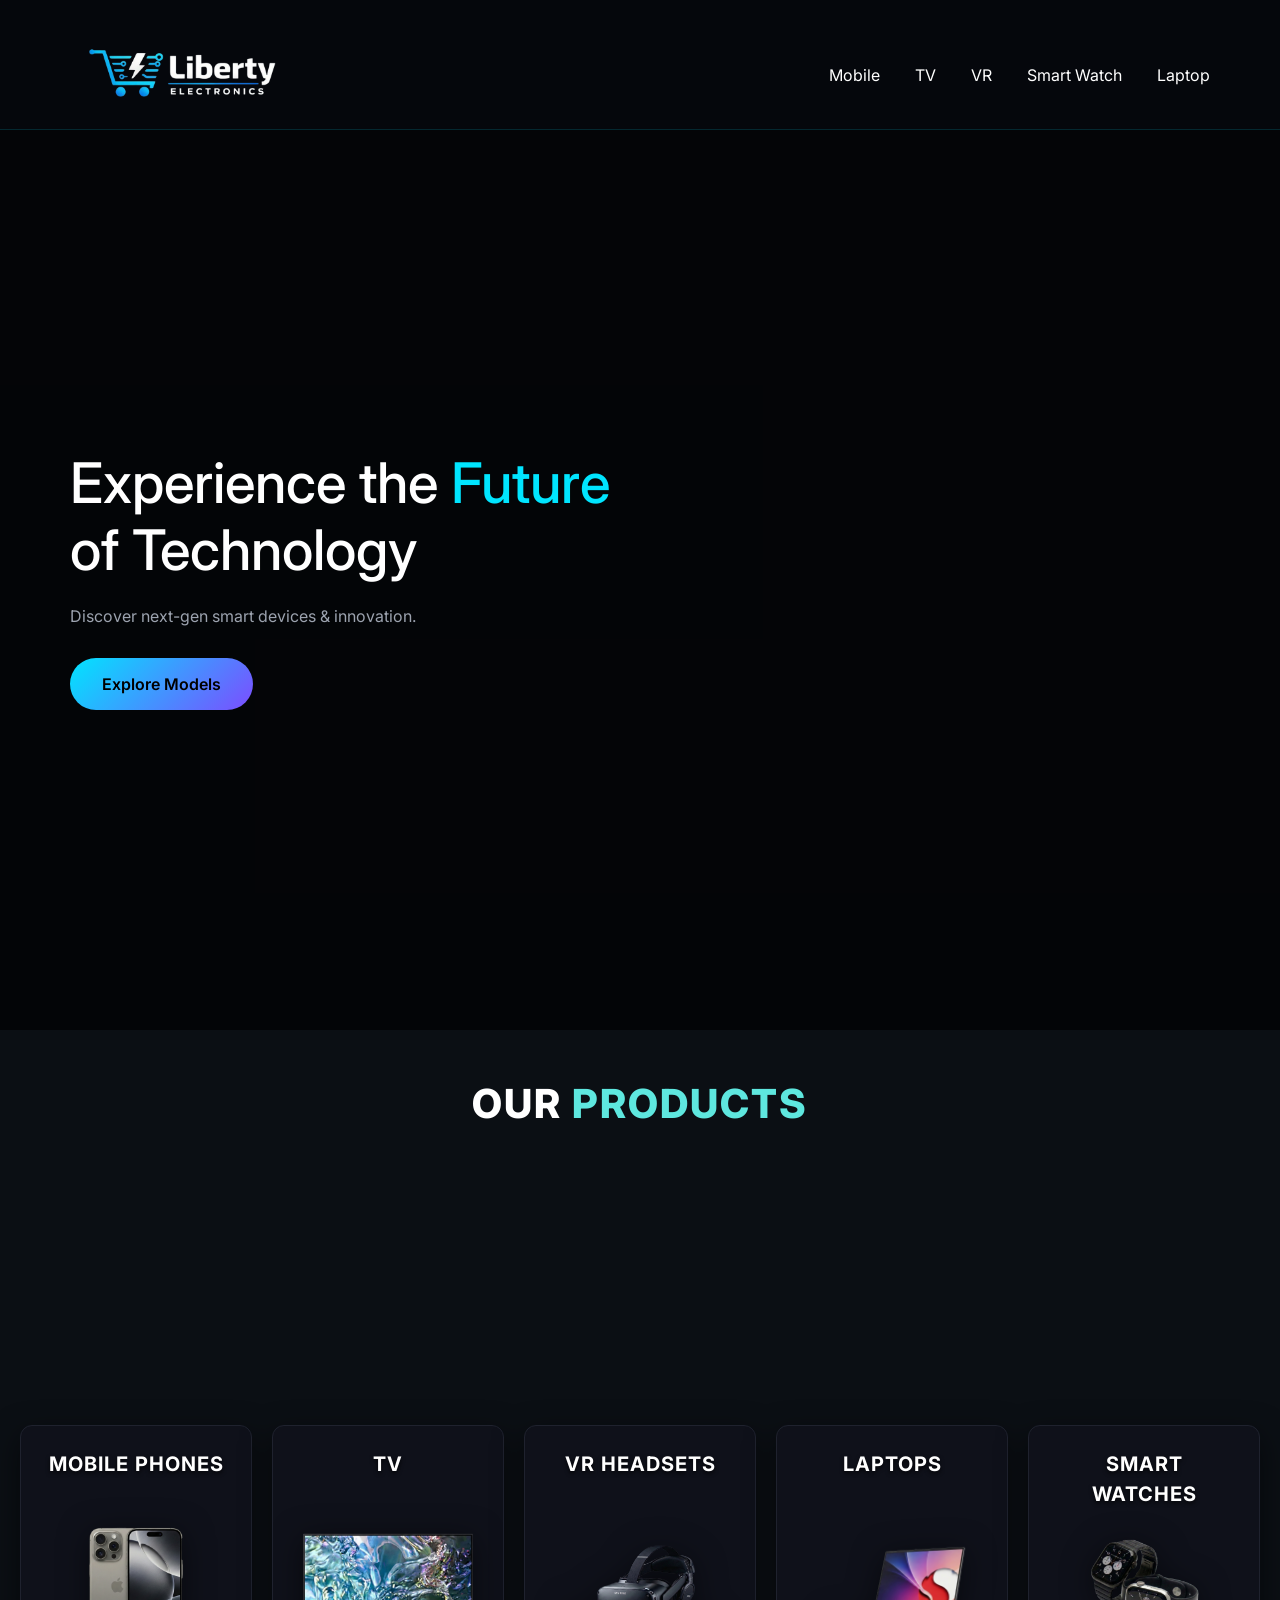
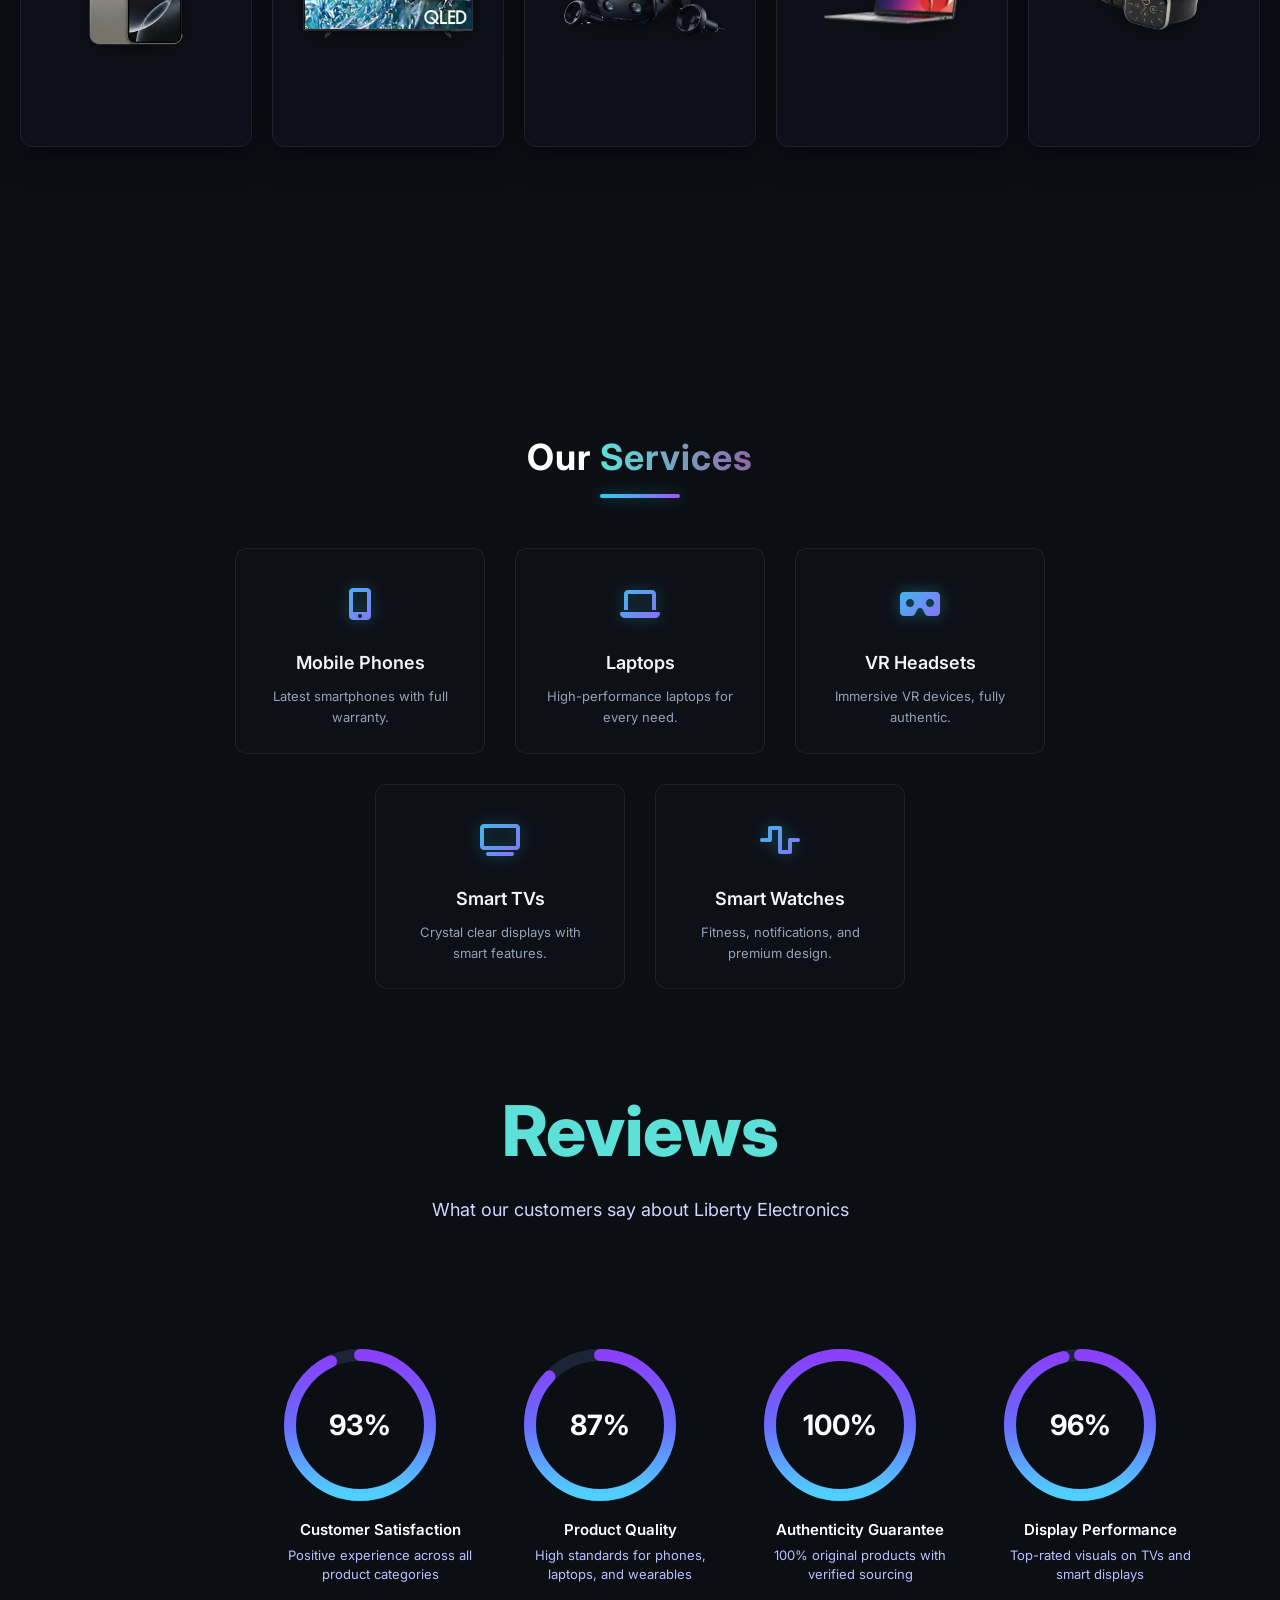
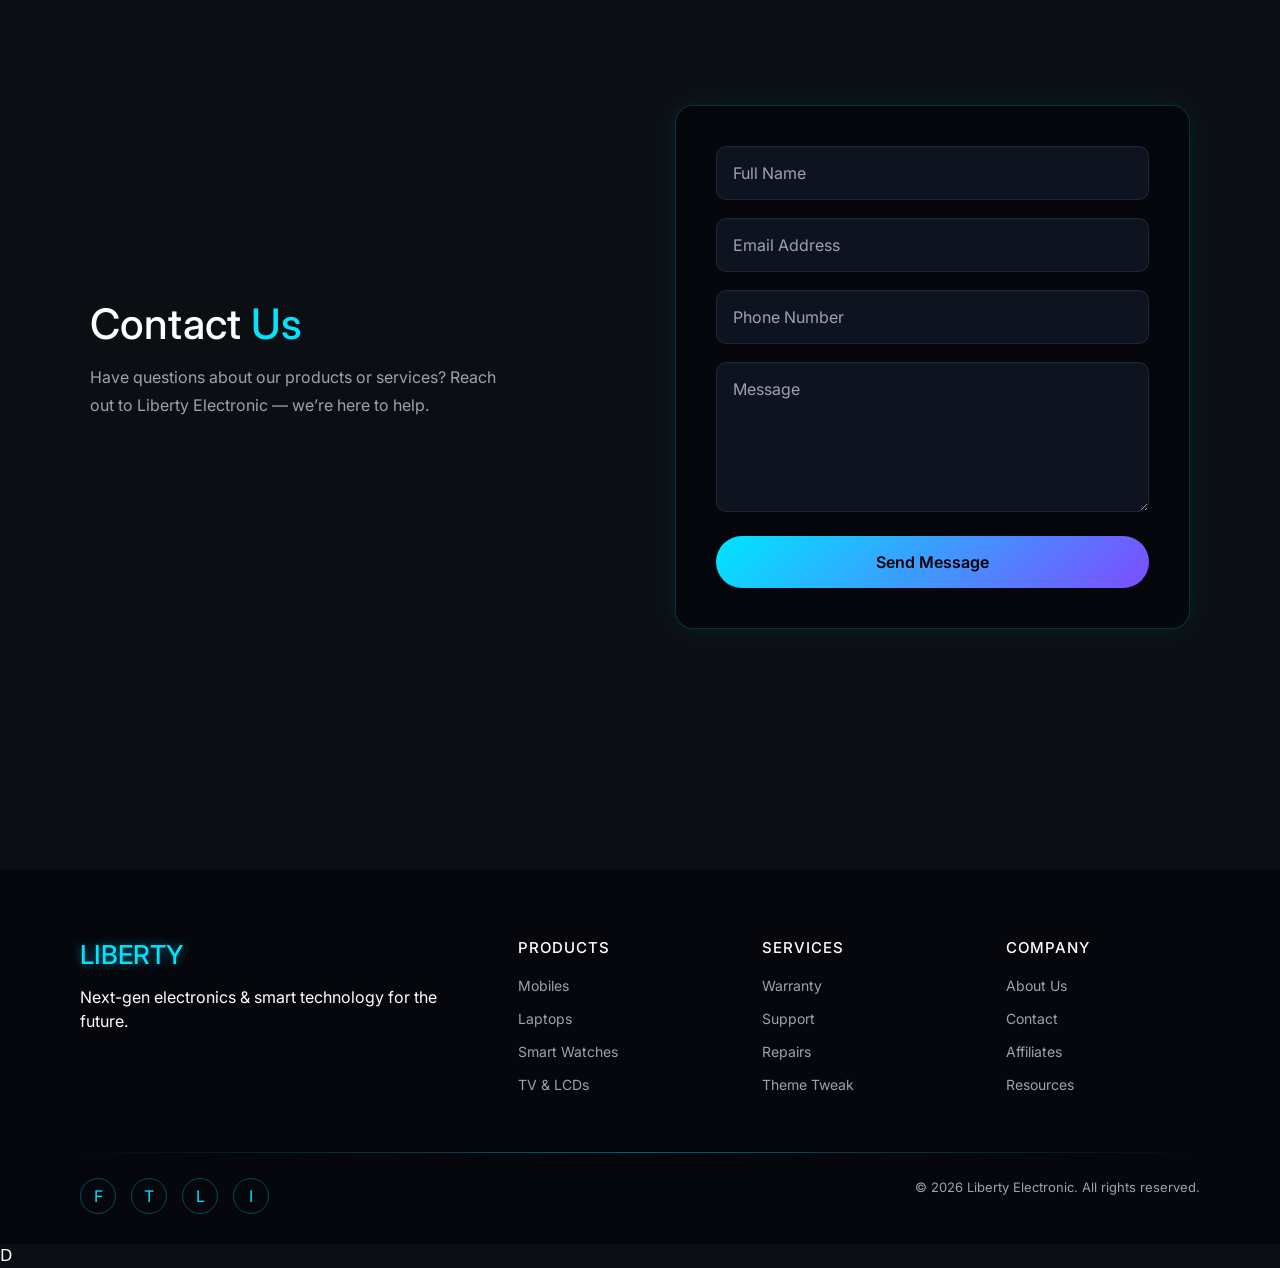
==== index.html @ c33130ca "first commit" ====
<!DOCTYPE html>
<html lang="en">

<head>
    <meta charset="UTF-8">
    <meta name="viewport" content="width=device-width, initial-scale=1.0">
    <title>Liberty Electronic</title>
    <link rel="stylesheet" href="https://cdnjs.cloudflare.com/ajax/libs/font-awesome/6.5.0/css/all.min.css">
    <link href="https://cdn.jsdelivr.net/npm/bootstrap@5.3.8/dist/css/bootstrap.min.css" rel="stylesheet">
    <link href="https://fonts.googleapis.com/css2?family=Inter:wght@400;600&family=Poppins:wght@400;600&display=swap"
        rel="stylesheet">

    <style>
        * {
            margin: 0;
            padding: 0;
            box-sizing: border-box;
            font-family: Inter, Poppins, sans-serif
        }

        body {
            background: #0b0f14;
            color: #fff;
            overflow-x: hidden
        }

        /* NAVBAR */
        .navbar {
            position: fixed;
            top: 0;
            width: 100%;
            height: 130px;
            background: #05070c;
            display: flex;
            align-items: center;
            justify-content: space-between;
            padding: 0 70px;
            border-bottom: 1px solid rgba(0, 229, 255, .15);
            z-index: 1000
        }

        .logo img {
            height: 150px;
        }

        /* MENU + UNDERLINE */
        .menu {
            position: relative;
            display: flex;
            gap: 35px
        }

        .menu-item {
            cursor: pointer;
            padding: 5px 0
        }

        .menu-item:hover {
            color: #00e5ff
        }

        .nav-underline {
            position: absolute;
            bottom: -10px;
            left: 0;
            height: 3px;
            width: 0;
            background: linear-gradient(90deg, #00E5FF, #7C4DFF);
            border-radius: 5px;
            transition: .35s ease;
        }

        /* MEGA MENU */
        .mega {
            position: fixed;
            top: 130px;
            left: 0;
            width: 100%;
            background: #0e1320;
            padding: 35px 70px;
            display: flex;
            gap: 40px;
            opacity: 0;
            visibility: hidden;
            transform: translateY(20px);
            transition: .3s;
            z-index: 999
        }

        .mega.active {
            opacity: 1;
            visibility: visible;
            transform: translateY(0)
        }

        .brands {
            width: 22%
        }

        .brand {
            padding: 14px;
            margin-bottom: 10px;
            background: #111827;
            border-radius: 10px;
            cursor: pointer
        }

        .brand:hover,
        .brand.active {
            background: #00e5ff;
            color: #000
        }

        .products {
            width: 78%;
            background: #111827;
            padding: 25px;
            border-radius: 16px
        }

        .grid {
            display: grid;
            grid-template-columns: repeat(4, 1fr);
            gap: 20px
        }

        /* 🔥 CARD ANIMATION (ONLY NEW PART) */
        .card {
            background: #0b0f14;
            padding: 15px;
            border-radius: 14px;
            text-align: center;
            cursor: pointer;
            transition: transform .35s ease, box-shadow .35s ease;
            overflow: hidden;
        }

        .card:hover {
            transform: translateY(-10px) scale(1.04);
            box-shadow: 0 15px 35px rgba(0, 229, 255, .35);
        }

        .card img {
            width: 100%;
            height: 120px;
            object-fit: contain;
            margin-bottom: 10px;
            transition: transform .35s ease;
        }

        .card:hover img {
            transform: scale(1.12)
        }

        .card p {
            margin-top: 10px;
            color: #9ca3af;
            transition: .3s;
        }

        .card:hover p {
            color: #00e5ff;
            transform: translateY(-3px)
        }

        /* HERO */
        .hero {
            height: 100vh;
            margin-top: 130px;
            position: relative
        }

        .hero video {
            position: absolute;
            inset: 0;
            width: 100%;
            height: 100%;
            object-fit: cover
        }

        .hero::after {
            content: "";
            position: absolute;
            inset: 0;
            background: rgba(0, 0, 0, .65)
        }

        .hero-content {
            position: relative;
            z-index: 2;
            height: 100%;
            display: flex;
            align-items: center;
            padding: 0 70px
        }

        .hero-text h1 {
            font-size: 56px
        }

        .hero-text span {
            color: #00E5FF
        }

        .hero-text p {
            margin: 20px 0 30px;
            color: #9ca3af
        }

        .hero-text button {
            padding: 14px 32px;
            border: none;
            border-radius: 30px;
            font-weight: 600;
            cursor: pointer;
            background: linear-gradient(135deg, #00E5FF, #7C4DFF);
            color: #000;
            transition: .3s;
        }

        .hero-text button:hover {
            transform: translateY(-2px);
            box-shadow: 0 0 20px rgba(0, 229, 255, .6);
        }

        /* OUR SERVICES */
        .h2_1 {
            text-align: center;
            font-size: 36px;
            margin-bottom: 15px;
            font-weight: 700;
            letter-spacing: 1px;
        }

        .underline {
            width: 80px;
            height: 4px;
            background: linear-gradient(90deg, #22d3ee, #a855f7);
            margin: 0 auto 50px;
            border-radius: 4px;
            box-shadow: 0 0 15px rgba(34, 211, 238, 0.4);
        }


        .services-wrapper {
            display: flex;
            flex-direction: column;
            gap: 30px;
            align-items: center;
        }

        .services-row {
            display: flex;
            justify-content: center;
            flex-wrap: wrap;
            gap: 30px;
        }


        .service-card {
            width: 250px;
            padding: 25px;
            text-align: center;
            border-radius: 12px;
            background: rgba(18, 18, 26, 0.6);
            border: 1px solid rgba(255, 255, 255, 0.08);
            backdrop-filter: blur(12px);
            -webkit-backdrop-filter: blur(12px);

            transition: all 0.3s ease;
            position: relative;
            overflow: hidden;
        }


        .service-card:hover {
            transform: translateY(-5px);
            border-color: rgba(85, 247, 247, 0.4);
            box-shadow:
                0 10px 30px -10px rgba(0, 0, 0, 0.8),
                0 0 20px rgba(34, 211, 238, 0.856);
        }


        .service-icon {
            width: 60px;
            height: 60px;
            margin: 0 auto 15px;
            font-size: 32px;

            display: flex;
            align-items: center;
            justify-content: center;


            background: linear-gradient(135deg, #22d3ee, #a855f7);
            -webkit-background-clip: text;
            -webkit-text-fill-color: transparent;
            background-clip: text;

            filter: drop-shadow(0 0 8px rgba(34, 211, 238, 0.363));
        }

        .service-title {
            font-size: 18px;
            font-weight: 600;
            margin-bottom: 10px;
            color: #f1f5f9;
        }

        .service-desc {
            font-size: 13px;
            color: #94a3b8;
            line-height: 1.6;
        }

        .gradient-text {
            background: linear-gradient(90deg, #5de0d8, #8d66a8);
            -webkit-background-clip: text;
            background-clip: text;
            color: transparent;
        }

        /* REVIEWS */
        .main-box {
            display: flex;
            gap: 40px;
            flex-wrap: wrap;
            justify-content: center;
        }

        .item-box {
            text-align: center;

        }

        svg {
            width: 160px;
            height: 160px;
            transform: rotate(-90deg);
        }

        .back-ring {
            fill: none;
            stroke: #1e2438;
            stroke-width: 12;
        }

        .front-ring {
            fill: none;
            stroke-width: 12;
            stroke-linecap: round;
            stroke-dasharray: 440;
            stroke-dashoffset: 440;
        }

        .ring-box {
            position: relative;
            width: 160px;
            height: 160px;
            display: flex;
            justify-content: center;
            align-items: center;
        }

        .show-number {
            position: absolute;
            font-size: 28px;
            font-weight: bold;
        }

        .stat-title {
            margin-top: 14px;
            font-size: 15px;
            font-weight: 600;
            color: #ffffff;
            margin-left: auto;
            margin-right: auto;
        }

        .stat-desc {
            font-size: 13px;
            color: #b8c1ff;
            max-width: 200px;
            margin-top: 4px;
            line-height: 1.5;
            margin-left: auto;
            margin-right: auto;
        }

        .reviews-section {
            padding: 100px 0;
            text-align: center;
            width: 100%;
        }



        .reveal-text {
            position: relative;
            display: inline-block;
            overflow: hidden;
        }


        .reveal-text span {
            display: inline-block;
            transform: translateY(100%);
            animation: textReveal 0.9s ease forwards;
            animation-delay: 0.6s;
        }


        .reveal-text::before {
            content: "";
            position: absolute;
            left: 0;
            top: 0;
            width: 100%;
            height: 100%;
            background: linear-gradient(90deg, #5de0d8, #8d66a8);
            transform: translateX(-100%);
            animation: boxReveal 0.9s ease forwards;
            z-index: -1;
        }



        .heading {
            font-size: 70px;
            font-weight: 800;
            color: #5de0d8;
            text-align: center;
            display: block;
        }



        .subtitle {
            margin-top: 15px;
            font-size: 18px;
            color: #cfd6ff;
        }


        .subtitle::before {
            animation-delay: 0.25s;
        }

        .subtitle span {
            animation-delay: 0.85s;
        }

        /* Animations */
        @keyframes boxReveal {
            0% {
                transform: translateX(-100%);
            }

            50% {
                transform: translateX(0%);
            }

            100% {
                transform: translateX(100%);
            }
        }

        @keyframes textReveal {
            to {
                transform: translateY(0);
            }
        }

        /* ================= CONTACT ================= */
        .contact {
            padding: 120px 80px;
            background: #0b0f14;
        }

        .contact-container {
            max-width: 1100px;
            margin: auto;
            display: grid;
            grid-template-columns: 1fr 1fr;
            gap: 70px;
            align-items: center;
        }

        .contact-text h2 {
            font-size: 42px;
            margin-bottom: 15px;
        }

        .contact-text h2 span {
            color: #00E5FF;
        }

        .contact-text p {
            color: #9ca3af;
            line-height: 1.7;
            max-width: 420px;
        }

        /* FORM */
        .contact-form {
            background: #05070c;
            padding: 40px;
            border-radius: 18px;
            border: 1px solid rgba(0, 229, 255, .2);
            box-shadow: 0 0 30px rgba(0, 229, 255, .08);
        }

        .contact-form input,
        .contact-form textarea {
            width: 100%;
            margin-bottom: 18px;
            padding: 14px 16px;
            background: #0e1320;
            border: 1px solid rgba(255, 255, 255, .08);
            border-radius: 10px;
            color: #fff;
            outline: none;
            transition: .3s;
        }

        .contact-form input::placeholder,
        .contact-form textarea::placeholder {
            color: #9ca3af;
        }

        .contact-form input:focus,
        .contact-form textarea:focus {
            border-color: #00E5FF;
            box-shadow: 0 0 10px rgba(0, 229, 255, .3);
        }

        /* BUTTON */
        .contact-form button {
            width: 100%;
            padding: 14px;
            border: none;
            border-radius: 30px;
            font-weight: 600;
            cursor: pointer;
            background: linear-gradient(135deg, #00E5FF, #7C4DFF);
            color: #000;
            transition: .3s;
        }

        .contact-form button:hover {
            transform: translateY(-2px);
            box-shadow: 0 0 20px rgba(0, 229, 255, .6);
        }

        .card-container_1 {
            display: flex;
            justify-content: center;
            align-items: center;
            gap: 20px;
            min-height: 100vh;
            flex-wrap: nowrap;
            padding: 0 20px;
        }

        .card_1 {
            width: 18rem;
            background-color: #0f111a;
            border: 1px solid #1f222e;
            position: relative;
            overflow: hidden;
            cursor: pointer;
            transition: transform 0.3s ease, box-shadow 0.3s ease;
            box-shadow: 0 10px 30px rgba(0, 0, 0, 0.5);
            border-radius: 12px;
        }

        .card_1:hover {

            border-color: #4facfe;
            box-shadow: 0 10px 40px rgba(79, 172, 254, 0.1);
        }

        .card_1 img {
            height: 320px;
            width: 100%;
            object-fit: contain;
            object-position: center;
            padding: 60px 30px;
            transition: transform 0.3s ease;
            display: block;
            filter: drop-shadow(0 5px 15px rgba(0, 0, 0, 0.5));
        }

        .item-name_1 {
            position: absolute;
            top: 15px;
            left: 50%;
            transform: translateX(-50%);
            color: #ffffff;
            padding: 8px 16px;
            font-size: 20px;
            font-weight: 700;
            text-transform: uppercase;
            letter-spacing: 1px;
            border-radius: 5px;
            text-align: center;
            width: 90%;
            z-index: 2;
            text-shadow: 0 2px 4px rgba(0, 0, 0, 0.8);
        }

        .view-btn_1 {
            position: absolute;
            left: 50%;
            transform: translateX(-50%);
            bottom: 0px;
            display: none;
            opacity: 0;
            background: linear-gradient(90deg, #5de0d8 0%, #8d66a8 100%);
            color: rgb(0, 0, 0);
            border: none;
            padding: 10px 25px;
            cursor: pointer;
            border-radius: 40px;
            font-size: 14px;
            font-weight: 600;
            z-index: 10;
            box-shadow: 0 4px 15px rgba(94, 231, 223, 0.4);
        }

        .card-body {
            display: none;
        }

        .title {
            text-align: center;
            margin-top: 50px;
            color: #ffffff;
            text-transform: uppercase;
            position: relative;
            z-index: 1;
            font-weight: 800;
            letter-spacing: 2px;
        }

        .title span {
            color: #5EE7DF;
        }

        .footer {
            background: #05070c;
            padding: 70px 80px 30px;
            margin-top: 120px;
        }

        .footer-top {
            display: grid;
            grid-template-columns: 2fr 1fr 1fr 1fr;
            gap: 50px;
        }

        .footer-col h4 {
            margin-bottom: 18px;
            font-size: 15px;
            letter-spacing: 1px;
        }

        .footer-col a {
            display: block;
            margin-bottom: 12px;
            font-size: 14px;
            color: #9ca3af;
            text-decoration: none;
            transition: .3s;
        }

        .footer-col a:hover {
            color: #00E5FF;
            transform: translateX(4px);
        }

        .footer-col.last h2 {
            font-size: 26px;
            margin-bottom: 15px;
            color: #00E5FF;
            text-shadow: 0 0 10px rgba(0, 229, 255, .5);
        }

        .footer-col .last p {
            color: #9ca3af;
            max-width: 280px;
            line-height: 1.6;
        }

        .footer-divider {
            margin: 45px 0 25px;
            height: 1px;
            background: linear-gradient(to right, transparent, #00E5FF, transparent);
            opacity: .4;
        }

        .footer-bottom {
            display: flex;
            align-items: center;
            justify-content: space-between;
            flex-wrap: wrap;
        }

        .footer-bottom p {
            font-size: 13px;
            color: #9ca3af;
        }

        .socials {
            display: flex;
            gap: 15px;
        }

        .socials a {
            width: 36px;
            height: 36px;
            border-radius: 50%;
            border: 1px solid rgba(0, 229, 255, .3);
            display: flex;
            align-items: center;
            justify-content: center;
            color: #00E5FF;
            text-decoration: none;
            transition: .3s;
        }

        .socials a:hover {
            background: #00E5FF;
            color: #000;
            box-shadow: 0 0 15px #00E5FF;
        }

        /* ================= CATEGORY COLORS ================= */
        #mobile {
            --accent: #00E5FF;
        }

        #home {
            --accent: #7C4DFF;
        }

        #tv {
            --accent: #00FF9C;
        }

        #monitors {
            --accent: #FFB703;
        }

        #vision {
            --accent: #FF4D6D;
        }

        /* ================= RESPONSIVE ================= */

        /* ---------- BIG TV / 4K ---------- */
        @media (min-width: 1600px) {
            .navbar {
                padding: 0 140px;
            }

            .hero-text h1 {
                font-size: 68px;
            }

            .grid {
                grid-template-columns: repeat(5, 1fr);
            }
        }

        /* ---------- LAPTOP ---------- */
        @media (max-width: 1200px) {
            .navbar {
                padding: 0 40px;
                height: 110px;
            }

            .logo img {
                height: 80px;
            }

            .mega {
                padding: 30px 40px;
            }

            .grid {
                grid-template-columns: repeat(3, 1fr);
            }

            .hero-text h1 {
                font-size: 46px;
            }
        }

        /* ---------- MINI LAPTOP / TABLET ---------- */
        @media (max-width: 992px) {
            .navbar {
                height: auto;
                padding: 20px;
                flex-direction: column;
                gap: 15px;
            }

            .menu {
                gap: 22px;
                flex-wrap: wrap;
            }

            .mega {
                padding: 25px;
                flex-direction: column;
            }

            .brands,
            .products {
                width: 100%;
            }

            .grid {
                grid-template-columns: repeat(2, 1fr);
            }

            .hero-text h1 {
                font-size: 38px;
            }

            .contact-container {
                grid-template-columns: 1fr;
                gap: 50px;
            }

            .footer-top {
                grid-template-columns: repeat(2, 1fr);
                gap: 40px;
            }
        }

        /* ---------- MOBILE ---------- */
        @media (max-width: 576px) {
            .navbar {
                padding: 15px;
            }

            .logo img {
                height: 65px;
            }

            .card-container_1 {
                flex-wrap: wrap;
            }

            .card_1 {
                width: 16rem;
            }

            .card_1 img {
                height: 280px;
                padding: 45px 20px;
            }


            .menu {
                justify-content: center;
                gap: 16px;
                font-size: 14px;
            }

            .nav-underline {
                display: none;
            }

            .hero-content {
                padding: 0 20px;
                text-align: center;
            }

            .hero-text h1 {
                font-size: 30px;
            }

            .hero-text p {
                font-size: 14px;
            }

            .grid {
                grid-template-columns: 1fr;
            }

            .brand {
                text-align: center;
            }

            .contact {
                padding: 90px 20px;
            }

            .contact-form {
                padding: 30px 20px;
            }

            .footer {
                padding: 60px 20px 25px;
            }

            .footer-top {
                grid-template-columns: 1fr;
                text-align: center;
            }

            .footer-col a:hover {
                transform: none;
            }

            .footer-bottom {
                flex-direction: column;
                gap: 15px;
                text-align: center;
            }
        }
    </style>
</head>

<body>

    <!-- NAVBAR -->
    <nav class="navbar">
        <div class="logo">
            <img src="./logo-Photoroom.png">
        </div>

        <div class="menu">
            <div class="menu-item" data-type="mobile">Mobile</div>
            <div class="menu-item" data-type="tv">TV</div>
            <div class="menu-item" data-type="vr">VR</div>
            <div class="menu-item" data-type="watch">Smart Watch</div>
            <div class="menu-item" data-type="laptop">Laptop</div>
            <div class="nav-underline"></div>
        </div>
    </nav>

    <!-- MEGA MENU -->
    <div class="mega" id="mega">
        <div class="brands" id="brands"></div>
        <div class="products" id="products"></div>
    </div>

    <!-- HERO -->
    <section class="hero">
        <video autoplay muted loop playsinline>
            <source src="./0103 (1)(1).mp4" type="video/mp4">
        </video>

        <div class="hero-content">
            <div class="hero-text">
                <h1>Experience the <span>Future</span><br>of Technology</h1>
                <p>Discover next-gen smart devices & innovation.</p>
                <button type="button"
                    onclick="document.getElementById('product').scrollIntoView({ behavior: 'smooth' })">
                    Explore Models
                </button>


            </div>
        </div>
    </section>

    <!-- Our Product  -->

    <h1 class="title">Our <span style="color: #5EE7DF;">Products</span></h1>
    <section class="card-container_1" id="product">
        <div class="card_1">
            <img src="./assets/phone.png" alt="Samsung Galaxy S25 Ultra">
            <div class="item-name_1">Mobile Phones</div>
            <a href="./PHONE/index.html" target="_blank">
                <button class="view-btn_1">View All</button>
            </a>

        </div>

        <div class="card_1">
            <img src="./assets/tv.png" alt="Smart TV">
            <div class="item-name_1">TV</div>
            <a href="./LED/lcd.html" target="_blank">
                <button class="view-btn_1">View All</button>
            </a>
        </div>

        <div class="card_1">
            <img src="./assets/vr.png" alt="VR Headset">
            <div class="item-name_1">VR Headsets</div>
            <a href="./vr/vr.html" target="_blank">
                <button class="view-btn_1">View All</button></a>
        </div>

        <div class="card_1">
            <img src="./assets/lappy.png" alt="Laptop">
            <div class="item-name_1">Laptops</div>
            <a href="./laptop/laptop.html" target="_blank">
                <button class="view-btn_1">View All</button>
            </a>
        </div>

        <div class="card_1">
            <img src="./assets/smartwatch.png" alt="Smartwatch">
            <div class="item-name_1">Smart Watches</div>
            <a href="./watch/watches.html" target="_blank">
                <button class="view-btn_1">View All</button>
            </a>
        </div>

    </section>

    <!-- Our Services -->

    <h2 class="h2_1" id="services">Our <span class="gradient-text">Services</span></h2>
    <div class="underline"></div>

    <div class="services-wrapper">

        <div class="services-row">
            <div class="service-card">
                <div class="service-icon"><i class="fa-solid fa-mobile-screen-button"></i></div>
                <div class="service-title">Mobile Phones</div>
                <div class="service-desc">Latest smartphones with full warranty.</div>
            </div>

            <div class="service-card">
                <div class="service-icon"><i class="fa-solid fa-laptop"></i></div>
                <div class="service-title">Laptops</div>
                <div class="service-desc">High-performance laptops for every need.</div>
            </div>

            <div class="service-card">
                <div class="service-icon"><i class="fa-solid fa-vr-cardboard"></i></div>
                <div class="service-title">VR Headsets</div>
                <div class="service-desc">Immersive VR devices, fully authentic.</div>
            </div>
        </div>

        <div class="services-row">
            <div class="service-card">
                <div class="service-icon"><i class="fa-solid fa-tv"></i></div>
                <div class="service-title">Smart TVs</div>
                <div class="service-desc">Crystal clear displays with smart features.</div>
            </div>

            <div class="service-card">
                <div class="service-icon">
                    <i class="fa-solid fa-wave-square"></i>
                </div>
                <div class="service-title">Smart Watches</div>
                <div class="service-desc">
                    Fitness, notifications, and premium design.
                </div>
            </div>
        </div>

    </div>


    <!-- REVIEWS -->

    <section class="reviews-section" id="Reviews">
        <h2 class="reveal-text heading">
            <span>Reviews</span>
        </h2>

        <p class="reveal-text subtitle">
            <span>What our customers say about Liberty Electronics</span>
        </p>
    </section>

    <div class="main-box">

        <svg width="0" height="0">
            <defs>
                <linearGradient id="buttonGradient" x1="0%" y1="0%" x2="100%" y2="0%">
                    <stop offset="0%" stop-color="#4fd1ff" />
                    <stop offset="50%" stop-color="#6a6cff" />
                    <stop offset="100%" stop-color="#8a3ffc" />
                </linearGradient>
            </defs>
        </svg>

        <div class="item-box">
            <div class="ring-box">
                <div class="show-number" id="show1">0%</div>
                <svg>
                    <circle class="back-ring" cx="80" cy="80" r="70"></circle>
                    <circle class="front-ring" id="ring1" cx="80" cy="80" r="70" stroke="url(#buttonGradient)"></circle>
                </svg>
            </div>
            <div class="stat-title">Customer Satisfaction</div>
            <div class="stat-desc">Positive experience across all product categories</div>
        </div>

        <div class="item-box">
            <div class="ring-box">
                <div class="show-number" id="show2">0%</div>
                <svg>
                    <circle class="back-ring" cx="80" cy="80" r="70"></circle>
                    <circle class="front-ring" id="ring2" cx="80" cy="80" r="70" stroke="url(#buttonGradient)"></circle>
                </svg>
            </div>
            <div class="stat-title">Product Quality</div>
            <div class="stat-desc">High standards for phones, laptops, and wearables</div>
        </div>

        <div class="item-box">
            <div class="ring-box">
                <div class="show-number" id="show3">0%</div>
                <svg>
                    <circle class="back-ring" cx="80" cy="80" r="70"></circle>
                    <circle class="front-ring" id="ring3" cx="80" cy="80" r="70" stroke="url(#buttonGradient)"></circle>
                </svg>
            </div>
            <div class="stat-title">Authenticity Guarantee</div>
            <div class="stat-desc">100% original products with verified sourcing</div>
        </div>

        <div class="item-box">
            <div class="ring-box">
                <div class="show-number" id="show4">0%</div>
                <svg>
                    <circle class="back-ring" cx="80" cy="80" r="70"></circle>
                    <circle class="front-ring" id="ring4" cx="80" cy="80" r="70" stroke="url(#buttonGradient)"></circle>
                </svg>
            </div>
            <div class="stat-title">Display Performance</div>
            <div class="stat-desc">Top-rated visuals on TVs and smart displays</div>
        </div>

    </div>

    <!-- Contact Us -->

    <section id="contact" class="contact">
        <div class="contact-container">

            <div class="contact-text">
                <h2>Contact <span>Us</span></h2>
                <p>
                    Have questions about our products or services?
                    Reach out to Liberty Electronic — we’re here to help.
                </p>
            </div>

            <form class="contact-form" id="contactus">
                <input type="text" placeholder="Full Name" required>
                <input type="email" placeholder="Email Address" required>
                <input type="tel" placeholder="Phone Number" required>
                <textarea placeholder="Message" rows="5" required></textarea>
                <button type="submit">Send Message</button>
            </form>

        </div>
    </section>

    <!-- Footer -->

    <footer class="footer">
        <div class="footer-top">
            <div class="footer-col last">
                <h2>LIBERTY</h2>
                <p>Next-gen electronics & smart technology for the future.</p>
            </div>

            <div class="footer-col">
                <h4>PRODUCTS</h4>
                <a href="./PHONE/index.html" target="_blank">Mobiles</a>
                <a href="./laptop/laptop.html" target="_blank">Laptops</a>
                <a href="./watch/watches.html" target="_blank">Smart Watches</a>
                <a href="./LED/lcd.html" target="_blank">TV & LCDs</a>
            </div>

            <div class="footer-col">
                <h4>SERVICES</h4>
                <a href="#">Warranty</a>
                <a href="#">Support</a>
                <a href="#">Repairs</a>
                <a href="#">Theme Tweak</a>
            </div>

            <div class="footer-col">
                <h4>COMPANY</h4>
                <a href="#">About Us</a>
                <a href="#contactus">Contact</a>
                <a href="#">Affiliates</a>
                <a href="#">Resources</a>
            </div>
        </div>

        <div class="footer-divider"></div>

        <div class="footer-bottom">
            <div class="socials">
                <a href="#">F</a>
                <a href="#">T</a>
                <a href="#">L</a>
                <a href="#">I</a>
            </div>
            <p>© 2026 Liberty Electronic. All rights reserved.</p>
        </div>
    </footer>



    <script src="https://cdn.jsdelivr.net/npm/bootstrap@5.3.8/dist/js/bootstrap.bundle.min.js"></script>
    <script src="https://code.jquery.com/jquery-3.7.1.min.js"></script>
    D
    <script>
        const data = {

            laptop: {
                HP: [
                    { name: "HP 15-fd0150WM (Core i5, 8GB, 512GB SSD)", img: " laptop/assets/hp-1.png" },
                    { name: "HP 15-FD0647TU (Core i5, 8GB, 512GB SSD)", img: " laptop/assets/hp-3-1.png" },
                    { name: "HP Victus 15-FA2787NR (Core i7, RTX 5060)", img: " laptop/assets/hp-3-2.png" },
                    { name: "HP OMNIbook X Flip 16 (Ultra 7, 2TB SSD)", img: " laptop/assets/hp-4-4.png" }
                ],

                Samsung: [
                    { name: "Galaxy Book 4 (Core 7, 16GB, 512GB)", img: " laptop/assets/samsung-2-1.png" },
                    { name: "Galaxy Book 4 (Ultra 5, 8GB)", img: " laptop/assets/samsung-3-1.png" },
                    { name: "Galaxy Book 4 Edge (Snapdragon X)", img: " laptop/assets/samsung-4-1.png" },
                    { name: "Galaxy Book 5 Pro 360 (Ultra 7)", img: " laptop/assets/samung-4.png" }
                ],

                Vizio: [
                    { name: "Vizio CT15-A1 (Core i5, 4GB)", img: " laptop/assets/vizio-1.png" },
                    { name: "Vizio CT15 Ultrabook (Core i5)", img: " laptop/assets/vizio-3-1.png" },
                    { name: "Vizio CT14 (Core i3)", img: " laptop/assets/vizio-4-1.png" },
                    { name: "Vizio CN15-A5 (Core i7)", img: "laptop/assets/vizio-4.png" }
                ],

                Apple: [
                    { name: "MacBook Air M3", img: " laptop/assets/apple-2-1.png" },
                    { name: "MacBook Pro 14 M3", img: "laptop/assets/apple-3-1.png" },
                    { name: "MacBook Pro 16 M3", img: " laptop/assets/apple-4-1.png" },
                    { name: "MacBook Air M2", img: " laptop/assets/apple-4.png" }
                ]
            },


            tv: {
                Vizio: [
                    { name: "Vizio 24″ D-Series Smart TV", img: "LED/assets/vizio-1.png" },
                    { name: "Vizio 43″ V-Series 4K", img: "LED/assets/vizio-2-1.png" },
                    { name: "Vizio 50″ Quantum Pro QLED", img: "LED/assets/vizio-3-1.png" },
                    { name: "Vizio Premium 4K QLED", img: "LED/assets/vizio-4-2.png" }
                ],
                Panasonic: [
                    { name: "Panasonic 43″ 4K UHD (GS506M)", img: "LED/assets/panasonic-2.png" },
                    { name: "Panasonic 32″ Smart LED", img: "LED/assets/panasonic-2-1.png" },
                    { name: "Panasonic 55″ 4K UHD", img: "LED/assets/panasonic-3-2.png" },
                    { name: "Panasonic 65″ 4K Smart LED", img: "LED/assets/panasonic-4-1.png" }
                ],
                Sharp: [
                    { name: "Sharp 50″ 4K Smart UHD", img: "LED/assets/sharp-2.png" },
                    { name: "Sharp 50″ UHD Smart TV", img: "LED/assets/sharp-2-2.png" },
                    { name: "Sharp 50″ 4K UE630X", img: "LED/assets/sharp-3-2.png" },
                    { name: "Sharp 50″ Full HD LED", img: "LED/assets/sharp-4-1.png" }
                ],
                Samsung: [
                    { name: "Samsung 55″ AU7000 4K", img: "LED/assets/samsung-3.png" },
                    { name: "Samsung 43″ DU7000 4K", img: "LED/assets/samsung-2-2.png" },
                    { name: "Samsung 55″ DU7000 4K", img: "LED/assets/samsung-3-1.png" },
                    { name: "Samsung 65″ DU7000 4K", img: "LED/assets/samsung-4-2.png" }
                ]
            },

            watch: {
                Fitbit: [
                    { name: "Fitbit Versa 4", img: " watch/assets/fitbit-sense-1-1.png" },
                    { name: "Fitbit Sense 2", img: " watch/assets/fitbit-versa-3-2.png" },
                    { name: "Fitbit Versa 3", img: " watch/assets/fit-5.png" },
                    { name: "Fitbit Health Watch", img: " watch/assets/fit-7.png" }
                ],
                Apple: [
                    { name: "Apple Watch Series 11", img: " watch/assets/apple-1-3.png" },
                    { name: "Apple Watch Ultra 3", img: " watch/assets/apple-2-2.png" },
                    { name: "Apple Watch Series 10", img: " watch/assets/apple-3-1.png" },
                    { name: "Apple Watch SE 3", img: " watch/assets/apple-4-4.png" }
                ],
                Google: [
                    { name: "Pixel Watch 3", img: " watch/assets/pixel-1.png" },
                    { name: "Pixel Watch", img: " watch/assets/pixel-3-1.png" },
                    { name: "Pixel Watch 2", img: " watch/assets/pixel-4-2.png" },
                    { name: "Pixel Watch 2 (Latest)", img: " watch/assets/pixel-4.png" }
                ],
                Samsung: [
                    { name: "Galaxy Watch 7 (40mm)", img: " watch/assets/samsung-1.png" },
                    { name: "Galaxy Watch 7 (44mm)", img: " watch/assets/samsung-3-1.png" },
                    { name: "Galaxy Watch 6", img: " watch/assets/samsung-3.png" },
                    { name: "Galaxy Watch Ultra", img: " watch/assets/samung-4-4.png" }
                ]
            },

            mobile: {
                Apple: [
                    { name: "iPhone 15 Pro Max", img: " assets/iphone15promax.png" },
                    { name: "iPhone 16 Pro", img: "assets/iphone16pro.png" },
                    { name: "iPhone Air", img: "assets/iphone17air.png" },
                    { name: "iPhone 17 Pro Max", img: "assets/iphone17pro.png" }
                ],
                Samsung: [
                    { name: "Galaxy A54 5G", img: "assets/samsunga54.png" },
                    { name: "Galaxy S25 Ultra", img: "assets/samsungS25.png" },
                    { name: "Galaxy A56 5G", img: "assets/samsunga56.png" },
                    { name: "Galaxy A36 5G", img: "assets/samsunga36.png" }
                ],
                Google: [
                    { name: "Pixel 8a", img: "assets/pixel8a.png" },
                    { name: "Pixel 8 Pro", img: "assets/pixel8pro.png" },
                    { name: "Pixel 9", img: "assets/pixel9.png" },
                    { name: "Pixel 7a", img: "assets/pixel7a.png" }
                ],
                Asus: [
                    { name: "Zenfone 12 Ultra", img: "assets/asus12ultra.png" },
                    { name: "Zenfone 10", img: "assets/asus10.png" },
                    { name: "ROG Phone 8", img: "assets/asusrog8.png" },
                    { name: "ROG Phone 7", img: "assets/asusrog7.png" }
                ]
            },

            vr: {
                Samsung: [
                    { name: "Samsung HMD Odyssey+ (~PKR 114,000)", img: "vr/assets/samsung-1.png" },
                    { name: "Samsung Gear VR (~PKR 6k–8k)", img: " vr/assets/samsung-3-1.png" },
                    { name: "Samsung Gear VR Controller (~PKR 14k–24k)", img: " vr/assets/samsung-4-1.png" },
                    { name: "Samsung Odyssey+ WMR", img: " vr/assets/varjo-vr-4.png" }
                ],
                DPVR: [
                    { name: "DPVR E4 VR Headset (~PKR 235k+)", img: " vr/assets/dpvr-1-2.png" },
                    { name: "DPVR E4 4K SteamVR", img: " vr/assets/dpvr-2-4.png" },
                    { name: "DPVR P1 Pro Standalone", img: " vr/assets/dpvr-3-3.png" },
                    { name: "DPVR E3 4K PCVR", img: " vr/assets/dpvr-4-4.png" }
                ],
                Sony: [
                    { name: "PlayStation VR2", img: " vr/assets/sony-2-2.png" },
                    { name: "PS VR2 with Controllers", img: " vr/assets/sony-3-1.png" },
                    { name: "PS VR2 Horizon Bundle", img: " vr/assets/sony-4-1.png" },
                    { name: "PlayStation VR (PSVR 1)", img: " vr/assets/sony-vr-1.png" }
                ],
                Varjo: [
                    { name: "Varjo VR-3 (~PKR 1.7M+)", img: " vr/assets/varjo-3-1.png" },
                    { name: "Varjo XR-3 (~PKR 2.2M+)", img: " vr/assets/varjo-4-1.png" },
                    { name: "Varjo Aero", img: " vr/assets/varjo-vr-2-1.png" },
                    { name: "Varjo VR-3 (Alt)", img: " vr/assets/varjo-vr-4.png" }
                ]
            }

        };



        const mega = document.getElementById("mega");
        const brandsBox = document.getElementById("brands");
        const productsBox = document.getElementById("products");

        document.querySelectorAll(".menu-item").forEach(m => {
            m.addEventListener("mouseenter", () => {
                mega.classList.add("active");
                loadBrands(m.dataset.type);
            });
        });
        mega.addEventListener("mouseleave", () => mega.classList.remove("active"));

        function loadBrands(type) {
            brandsBox.innerHTML = "";
            productsBox.innerHTML = "";
            Object.keys(data[type]).forEach((b, i) => {
                const d = document.createElement("div");
                d.className = "brand" + (i === 0 ? " active" : "");
                d.innerText = b;
                d.onmouseenter = () => loadProducts(type, b, d);
                brandsBox.appendChild(d);
                if (i === 0) loadProducts(type, b, d);
            });
        }

        function loadProducts(type, brand, el) {
            document.querySelectorAll(".brand").forEach(b => b.classList.remove("active"));
            el.classList.add("active");

            productsBox.innerHTML = `
 <div class="grid">
 ${data[type][brand].map(p => `
  <div class="card">
   <img src="${p.img}">
   <p>${p.name}</p>
  </div>
 `).join("")}
 </div>`;
        }

        /* underline slider */
        const underline = document.querySelector(".nav-underline");
        document.querySelectorAll(".menu-item").forEach(item => {
            item.addEventListener("mouseenter", () => {
                const r = item.getBoundingClientRect();
                const p = item.parentElement.getBoundingClientRect();
                underline.style.width = r.width + "px";
                underline.style.left = (r.left - p.left) + "px";
            });
        });
        document.querySelector(".menu").addEventListener("mouseleave", () => {
            underline.style.width = "0";
        });



        $(document).ready(function () {
            $('.card_1').hover(
                function () {
                    $(this).find('img').css('transform', 'scale(1.1)');

                    $(this).find('.view-btn_1')
                        .stop()
                        .css('display', 'block')
                        .animate({
                            bottom: '20px',
                            opacity: 1
                        }, 300);
                },


                function () {
                    $(this).find('img').css('transform', 'scale(1)');

                    $(this).find('.view-btn_1')
                        .stop()
                        .animate({
                            bottom: '0px',
                            opacity: 0
                        }, 300, function () {
                            $(this).css('display', 'none');
                        });
                }
            );
        });



        function runCircle(ringId, textId, maxValue) {
            let progress = 0;
            let step = 0.008;
            let radius = 70;
            let circumference = 2 * Math.PI * radius;

            let loop = setInterval(function () {
                progress += step;
                if (progress > 1) progress = 1;

                let ease =
                    progress < 0.5
                        ? 2 * progress * progress
                        : 1 - Math.pow(-2 * progress + 2, 2) / 2;

                let percent = ease * maxValue;
                $(textId).text(Math.round(percent) + "%");

                let offset = circumference - (percent / 100) * circumference;
                $(ringId).css("stroke-dashoffset", offset);

                if (progress >= 1) clearInterval(loop);
            }, 6);
        }

        $(document).ready(function () {
            runCircle("#ring1", "#show1", 93);
            runCircle("#ring2", "#show2", 87);
            runCircle("#ring3", "#show3", 100);
            runCircle("#ring4", "#show4", 96);
        });

    </script>


</body>

</html>
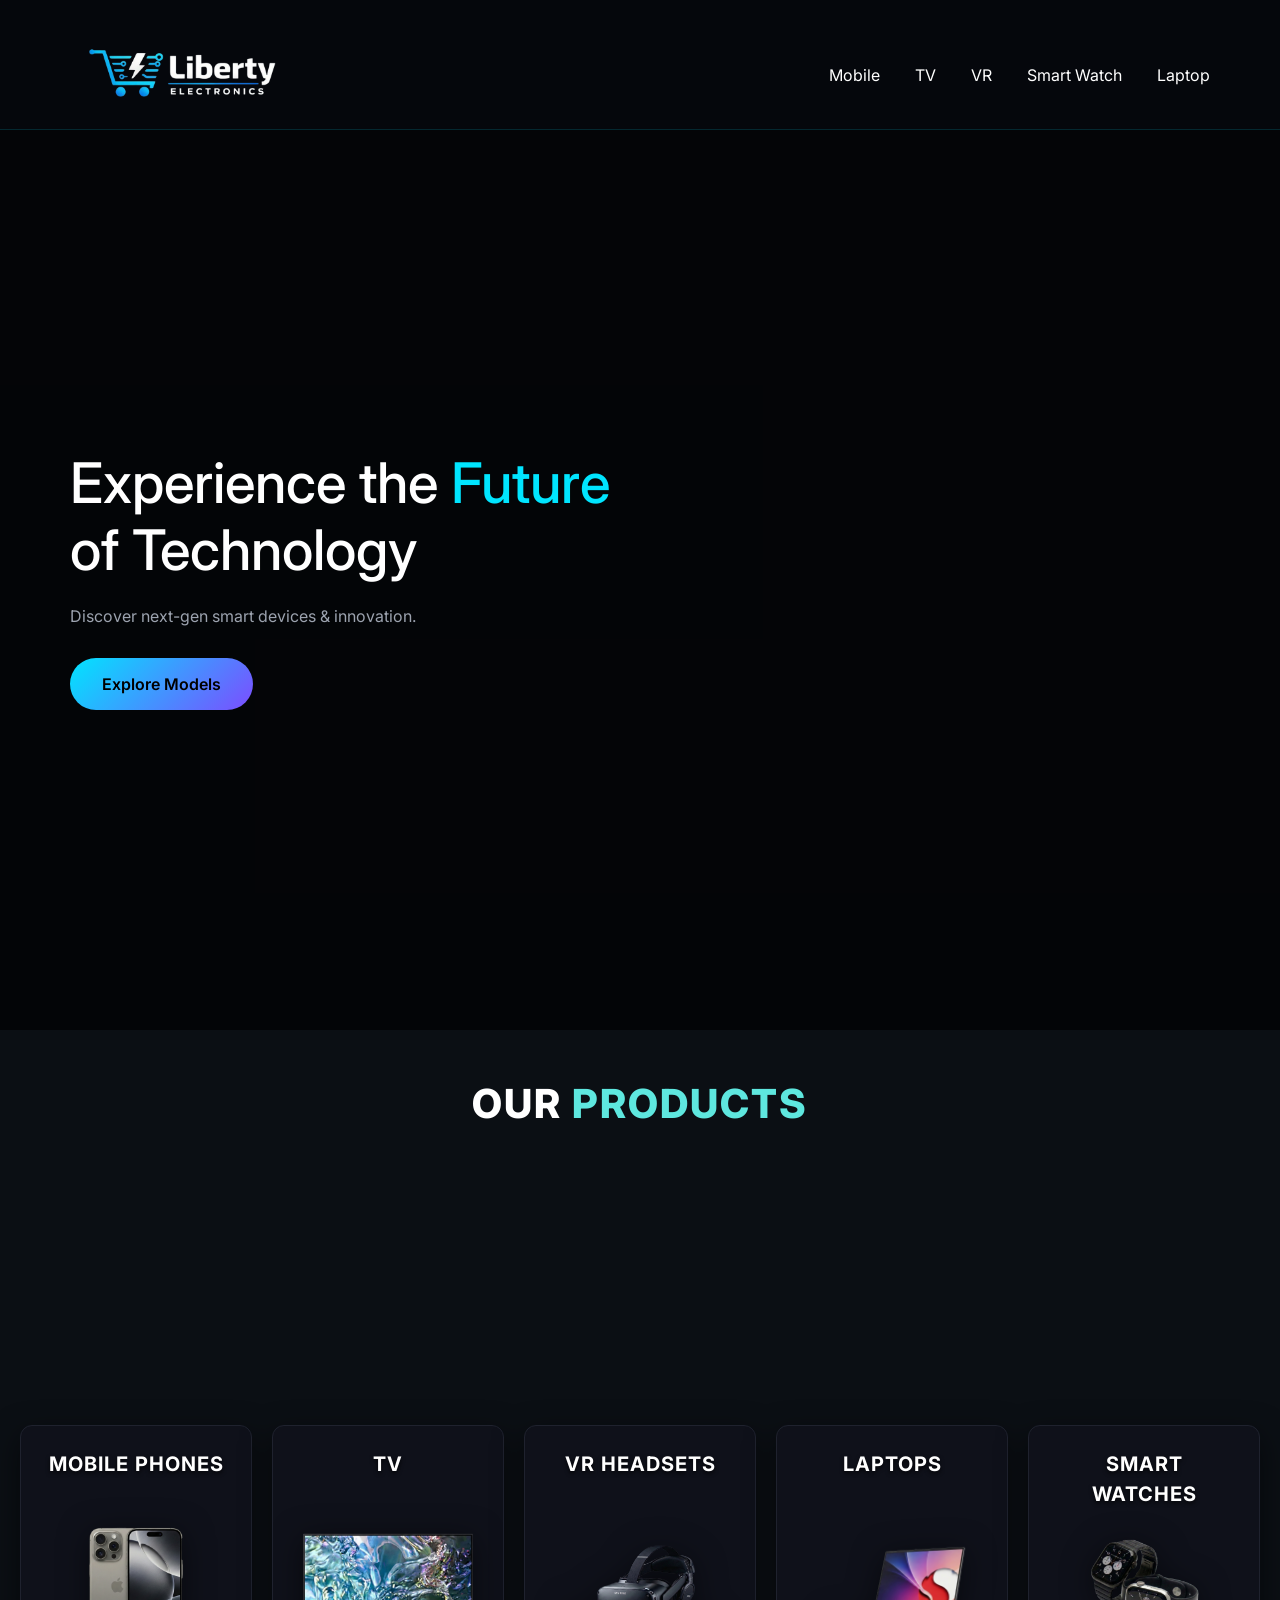
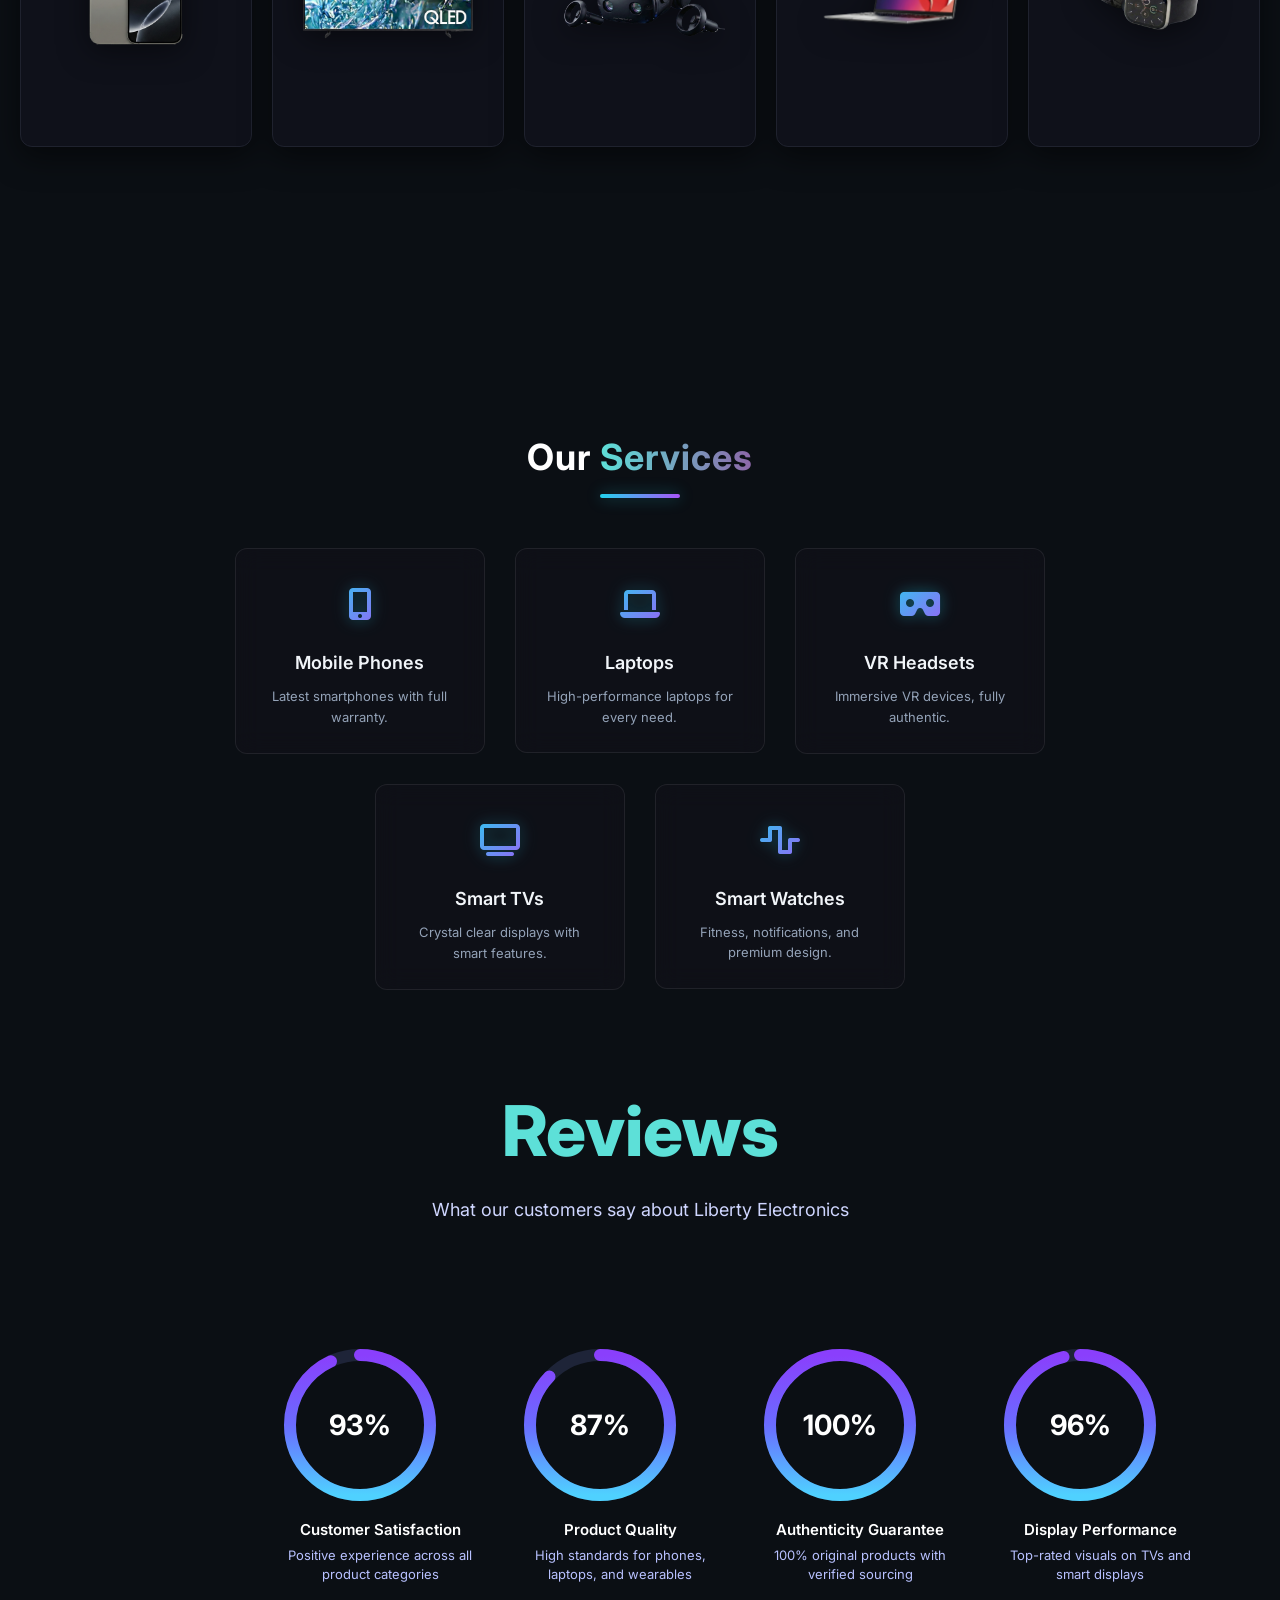
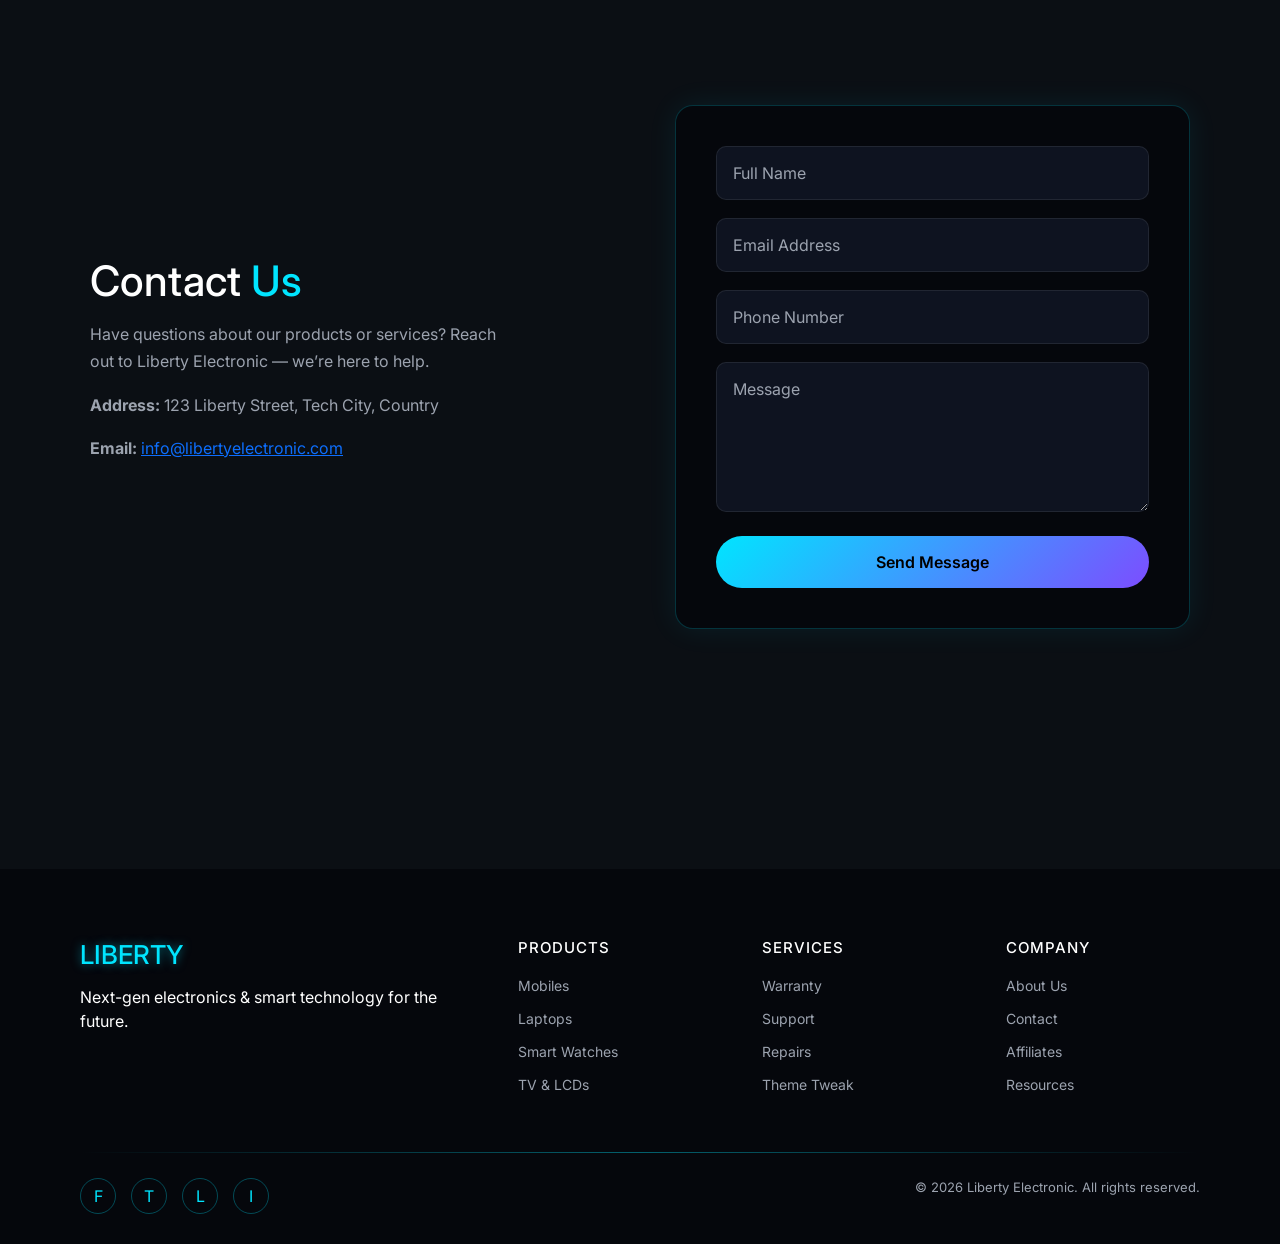
==== commit 214cc09c: "Edited files" ====
--- a/index.html
+++ b/index.html
@@ -1140,27 +1140,39 @@
 
     <!-- Contact Us -->
 
-    <section id="contact" class="contact">
-        <div class="contact-container">
-
-            <div class="contact-text">
-                <h2>Contact <span>Us</span></h2>
-                <p>
-                    Have questions about our products or services?
-                    Reach out to Liberty Electronic — we’re here to help.
-                </p>
-            </div>
-
-            <form class="contact-form" id="contactus">
-                <input type="text" placeholder="Full Name" required>
-                <input type="email" placeholder="Email Address" required>
-                <input type="tel" placeholder="Phone Number" required>
-                <textarea placeholder="Message" rows="5" required></textarea>
-                <button type="submit">Send Message</button>
-            </form>
-
-        </div>
-    </section>
+   <section id="contact" class="contact">
+    <div class="contact-container">
+
+        <div class="contact-text">
+            <h2>Contact <span>Us</span></h2>
+            <p>
+                Have questions about our products or services?
+                Reach out to Liberty Electronic — we’re here to help.
+            </p>
+
+            <!-- Company Address -->
+            <p>
+                <strong>Address:</strong> 123 Liberty Street, Tech City, Country
+            </p>
+
+            <!-- Clickable Email -->
+            <p>
+                <strong>Email:</strong> 
+                <a href="mailto:info@libertyelectronic.com">info@libertyelectronic.com</a>
+            </p>
+        </div>
+
+        <form class="contact-form" id="contactus">
+            <input type="text" placeholder="Full Name" required>
+            <input type="email" placeholder="Email Address" required>
+            <input type="tel" placeholder="Phone Number" required>
+            <textarea placeholder="Message" rows="5" required></textarea>
+            <button type="submit">Send Message</button>
+        </form>
+
+    </div>
+</section>
+
 
     <!-- Footer -->
 
@@ -1213,7 +1225,6 @@
 
     <script src="https://cdn.jsdelivr.net/npm/bootstrap@5.3.8/dist/js/bootstrap.bundle.min.js"></script>
     <script src="https://code.jquery.com/jquery-3.7.1.min.js"></script>
-    D
     <script>
         const data = {
 
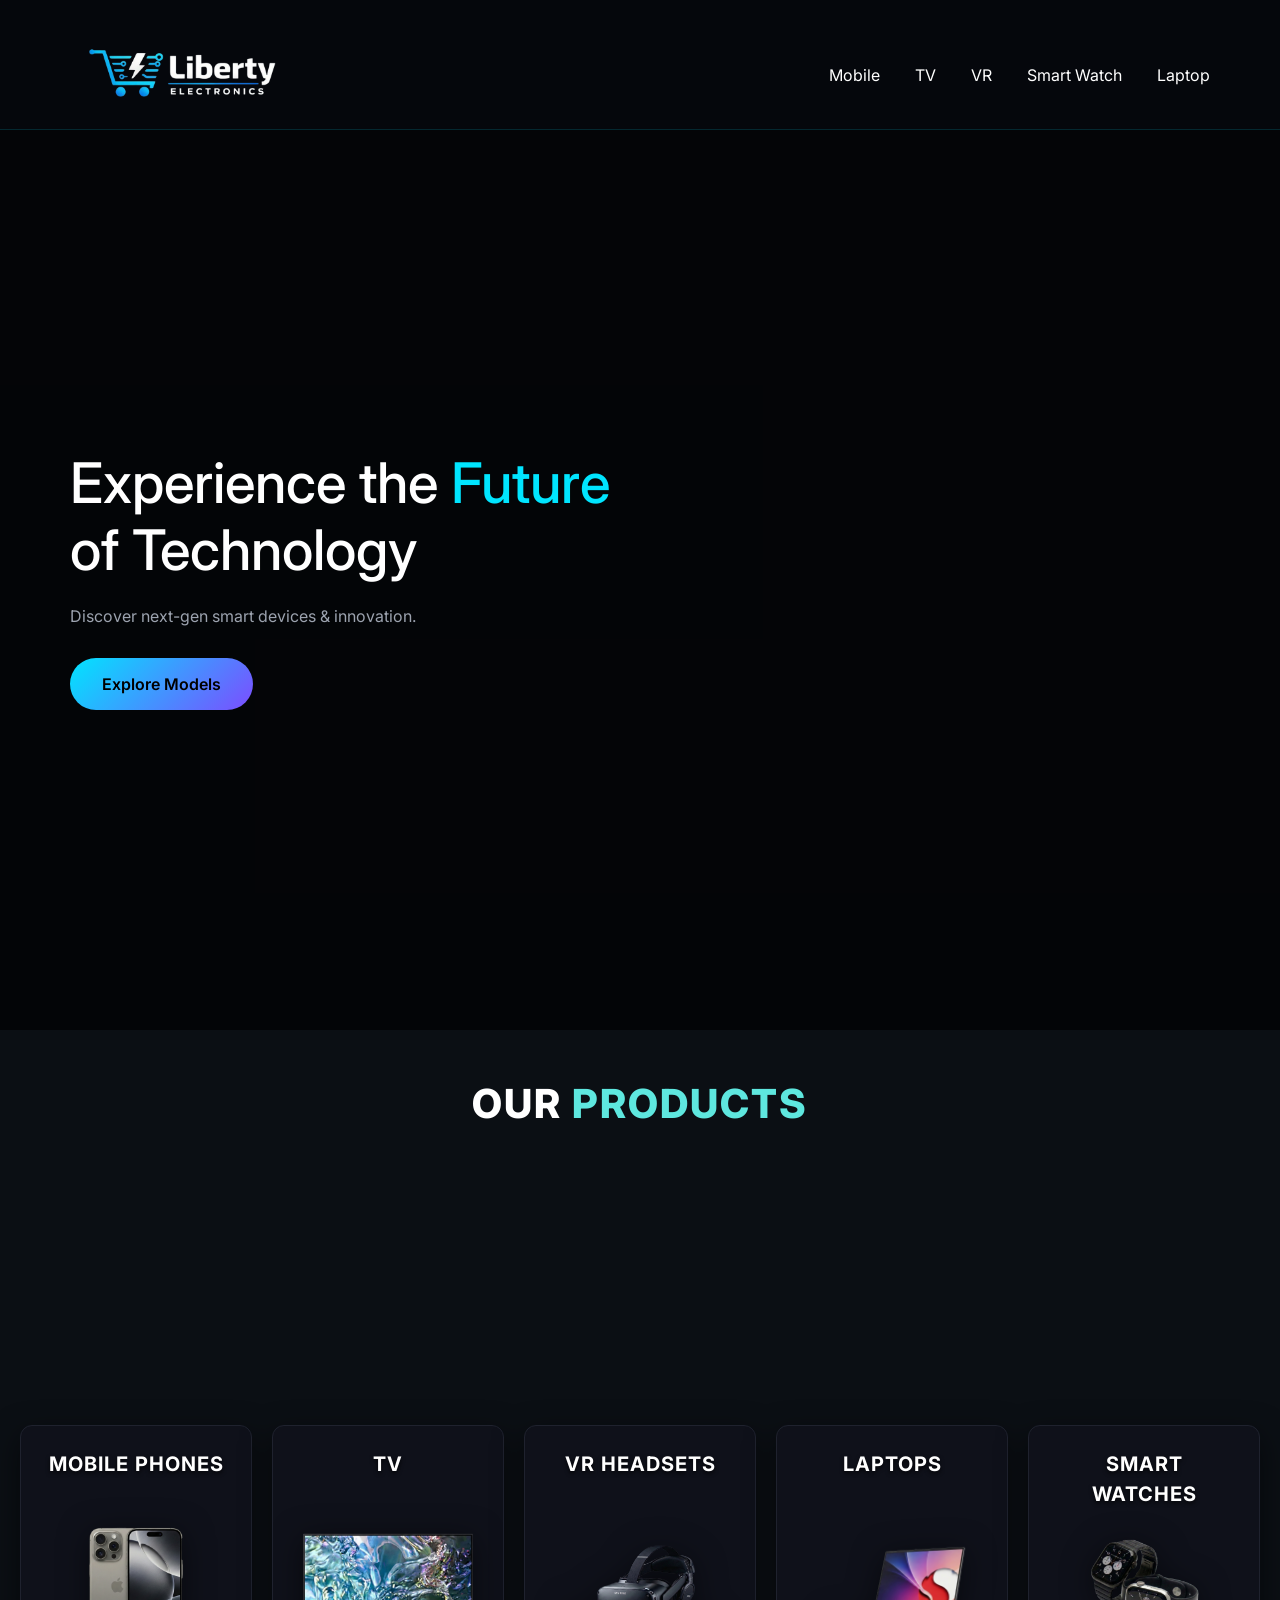
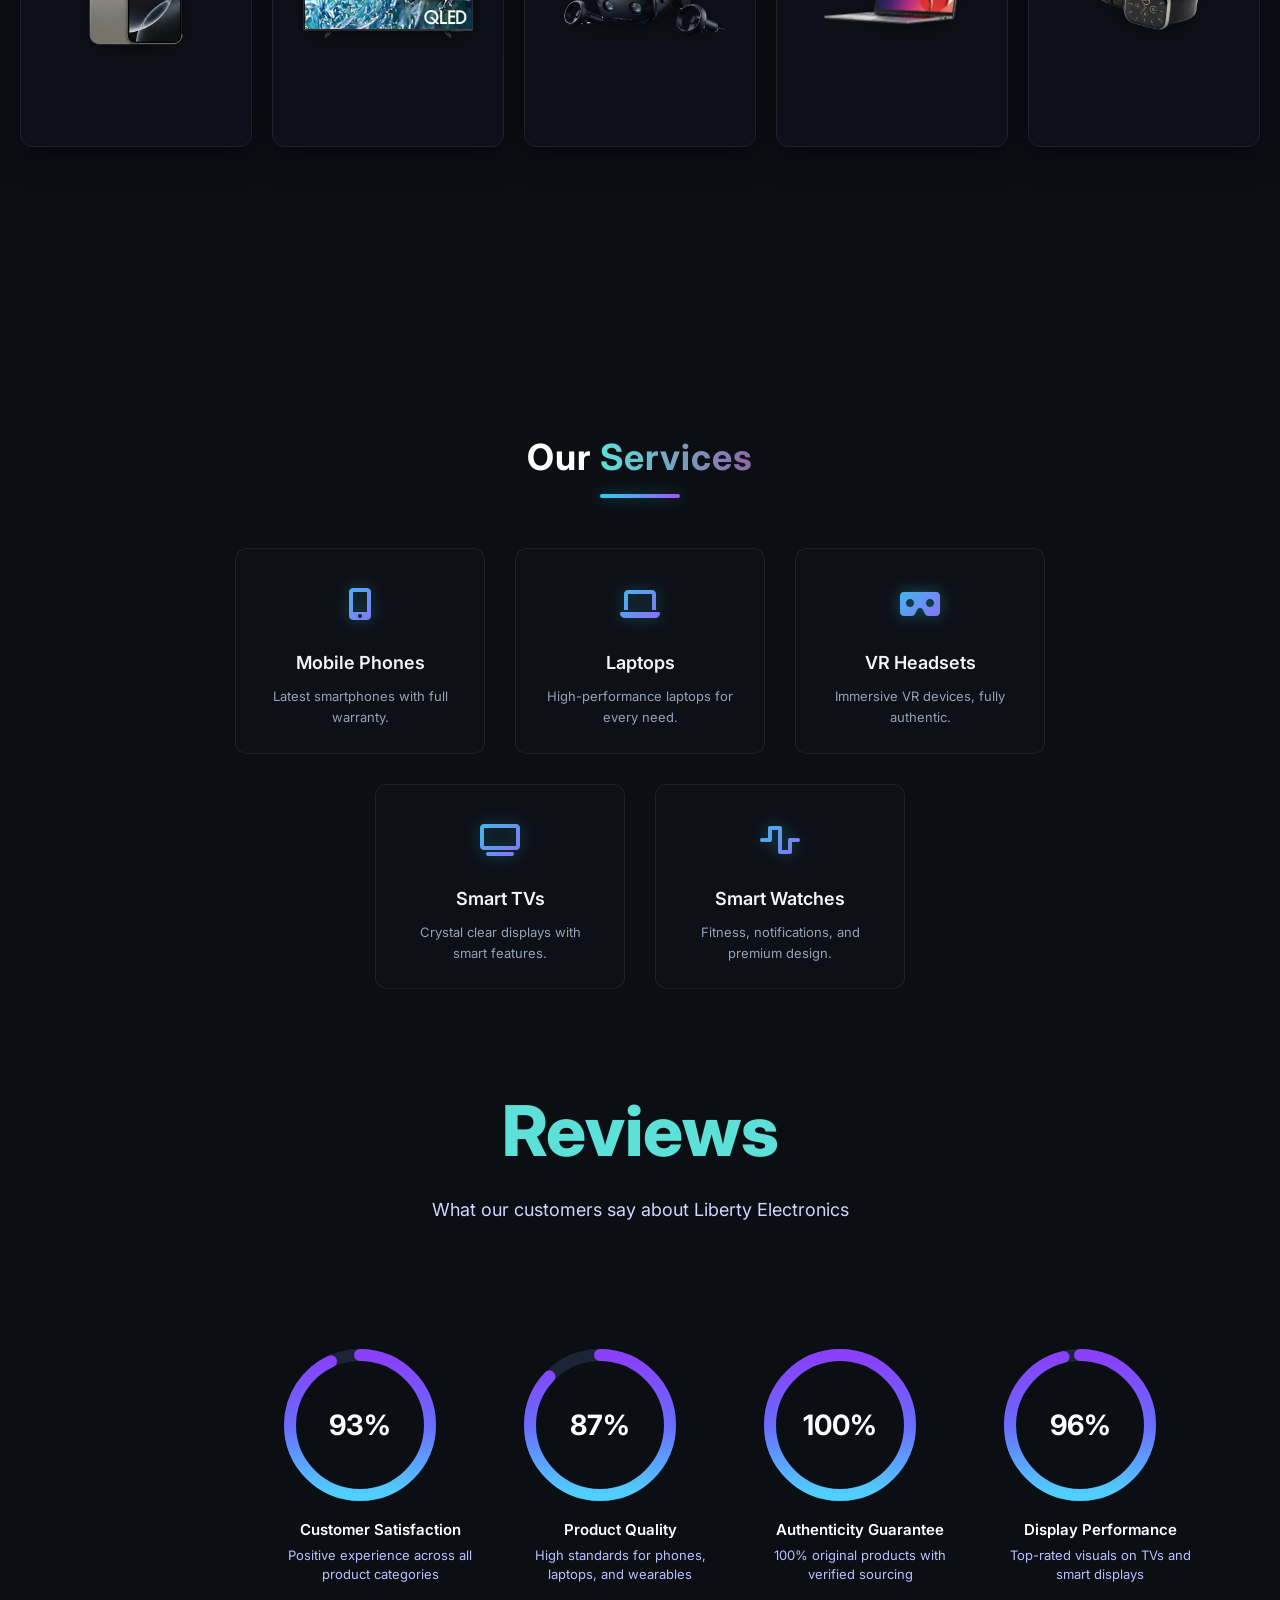
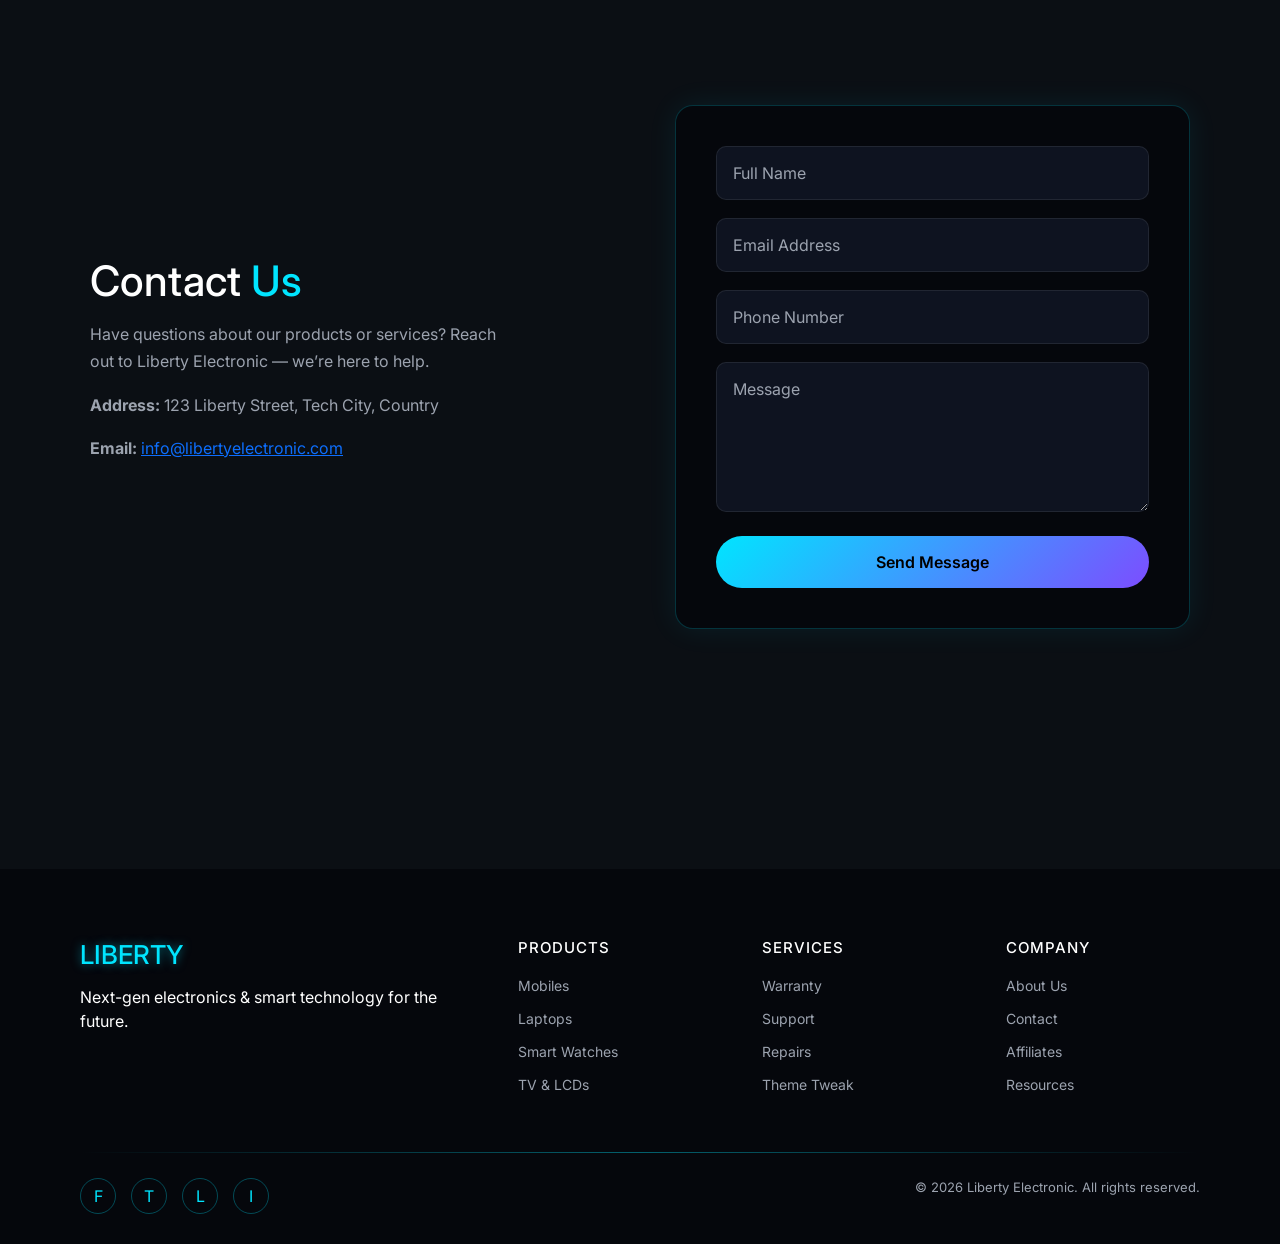
==== commit 7cdd10ab: "update" ====
--- a/index.html
+++ b/index.html
@@ -5,6 +5,7 @@
     <meta charset="UTF-8">
     <meta name="viewport" content="width=device-width, initial-scale=1.0">
     <title>Liberty Electronic</title>
+    <link rel="shortcut icon" href="./Whisk_5916ef35e868013a40d4462a6fa876d8dr.jpeg" type="image/x-icon">
     <link rel="stylesheet" href="https://cdnjs.cloudflare.com/ajax/libs/font-awesome/6.5.0/css/all.min.css">
     <link href="https://cdn.jsdelivr.net/npm/bootstrap@5.3.8/dist/css/bootstrap.min.css" rel="stylesheet">
     <link href="https://fonts.googleapis.com/css2?family=Inter:wght@400;600&family=Poppins:wght@400;600&display=swap"
@@ -757,7 +758,7 @@
             --accent: #FF4D6D;
         }
 
-        /* ================= RESPONSIVE ================= */
+
 
         /* ---------- BIG TV / 4K ---------- */
         @media (min-width: 1600px) {
@@ -841,7 +842,7 @@
             }
         }
 
-        /* ---------- MOBILE ---------- */
+        /* ---------- MOBILE ----------*/
         @media (max-width: 576px) {
             .navbar {
                 padding: 15px;
@@ -850,20 +851,6 @@
             .logo img {
                 height: 65px;
             }
-
-            .card-container_1 {
-                flex-wrap: wrap;
-            }
-
-            .card_1 {
-                width: 16rem;
-            }
-
-            .card_1 img {
-                height: 280px;
-                padding: 45px 20px;
-            }
-
 
             .menu {
                 justify-content: center;
@@ -871,7 +858,7 @@
                 font-size: 14px;
             }
 
-            .nav-underline {
+            .nav-underline_1 {
                 display: none;
             }
 
@@ -890,6 +877,15 @@
 
             .grid {
                 grid-template-columns: 1fr;
+            }
+
+            .reviews-section {
+                font-size: 30px;
+                margin: 10px;
+        
+            }
+            .subtitle {
+                display: none;
             }
 
             .brand {
@@ -921,6 +917,108 @@
                 flex-direction: column;
                 gap: 15px;
                 text-align: center;
+            }
+
+            /* REVIEWS */
+            .main-box {
+                display: flex;
+                gap: 40px;
+                flex-wrap: wrap;
+                flex-direction: column;
+                justify-items: center;
+                align-items: center;
+            }
+
+            /* products */
+
+            .card-container_1 {
+                flex-wrap: wrap;
+            }
+
+        }
+
+
+
+
+
+        /* ================= EXTRA RESPONSIVE FIXES (SMALL DEVICES) ================= */
+
+        @media (max-width: 420px) {
+            .hero {
+                height: 90vh;
+            }
+
+            .hero-text h1 {
+                font-size: 26px;
+                line-height: 1.2;
+            }
+
+            .hero-text button {
+                padding: 12px 20px;
+                font-size: 14px;
+            }
+
+            .card-container_1 {
+                flex-wrap: wrap;
+            }
+
+            .card_1 {
+                width: 16rem;
+            }
+
+            .card_1 img {
+                height: 280px;
+                padding: 45px 20px;
+            }
+
+            .ring-box {
+                width: 130px;
+                height: 130px;
+            }
+
+            svg {
+                width: 130px;
+                height: 130px;
+            }
+
+            .show-number {
+                font-size: 22px;
+            }
+
+            .stat-desc {
+                max-width: 160px;
+            }
+
+            .heading {
+                font-size: 50px;
+            }
+
+            .subtitle {
+                font-size: 16px;
+            }
+
+            .services-row {
+                flex-direction: column;
+                align-items: center;
+            }
+
+            .service-card {
+                width: 90%;
+            }
+        }
+
+        /* Fix mega menu on mobile (tap) */
+        @media (max-width: 768px) {
+            .mega {
+                position: static;
+                transform: none;
+                opacity: 1;
+                visibility: visible;
+                display: none;
+            }
+
+            .mega.active {
+                display: block;
             }
         }
     </style>
@@ -1140,38 +1238,38 @@
 
     <!-- Contact Us -->
 
-   <section id="contact" class="contact">
-    <div class="contact-container">
-
-        <div class="contact-text">
-            <h2>Contact <span>Us</span></h2>
-            <p>
-                Have questions about our products or services?
-                Reach out to Liberty Electronic — we’re here to help.
-            </p>
-
-            <!-- Company Address -->
-            <p>
-                <strong>Address:</strong> 123 Liberty Street, Tech City, Country
-            </p>
-
-            <!-- Clickable Email -->
-            <p>
-                <strong>Email:</strong> 
-                <a href="mailto:info@libertyelectronic.com">info@libertyelectronic.com</a>
-            </p>
+    <section id="contact" class="contact">
+        <div class="contact-container">
+
+            <div class="contact-text">
+                <h2>Contact <span>Us</span></h2>
+                <p>
+                    Have questions about our products or services?
+                    Reach out to Liberty Electronic — we’re here to help.
+                </p>
+
+                <!-- Company Address -->
+                <p>
+                    <strong>Address:</strong> 123 Liberty Street, Tech City, Country
+                </p>
+
+                <!-- Clickable Email -->
+                <p>
+                    <strong>Email:</strong>
+                    <a href="mailto:info@libertyelectronic.com">info@libertyelectronic.com</a>
+                </p>
+            </div>
+
+            <form class="contact-form" id="contactus">
+                <input type="text" placeholder="Full Name" required>
+                <input type="email" placeholder="Email Address" required>
+                <input type="tel" placeholder="Phone Number" required>
+                <textarea placeholder="Message" rows="5" required></textarea>
+                <button type="submit">Send Message</button>
+            </form>
+
         </div>
-
-        <form class="contact-form" id="contactus">
-            <input type="text" placeholder="Full Name" required>
-            <input type="email" placeholder="Email Address" required>
-            <input type="tel" placeholder="Phone Number" required>
-            <textarea placeholder="Message" rows="5" required></textarea>
-            <button type="submit">Send Message</button>
-        </form>
-
-    </div>
-</section>
+    </section>
 
 
     <!-- Footer -->
@@ -1491,6 +1589,13 @@
             runCircle("#ring4", "#show4", 96);
         });
 
+
+
+
+
+
+
+
     </script>
 
 
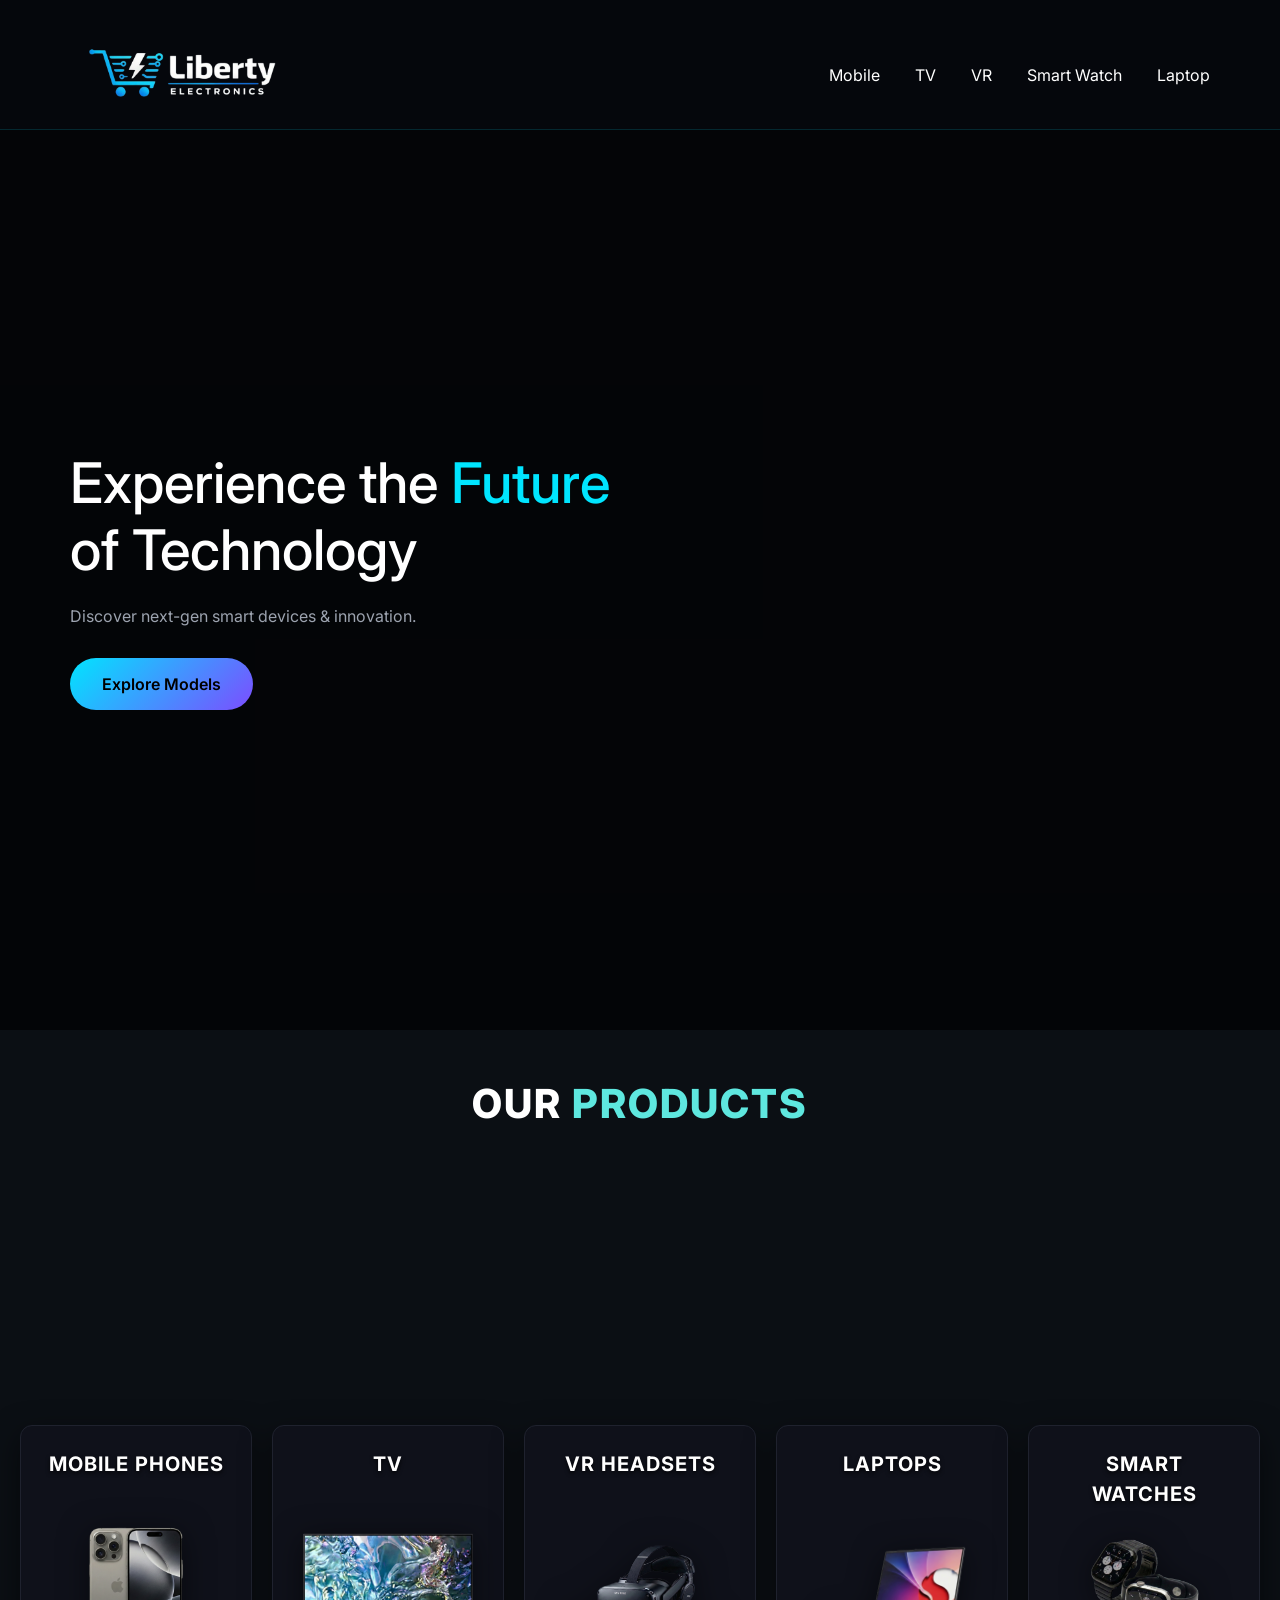
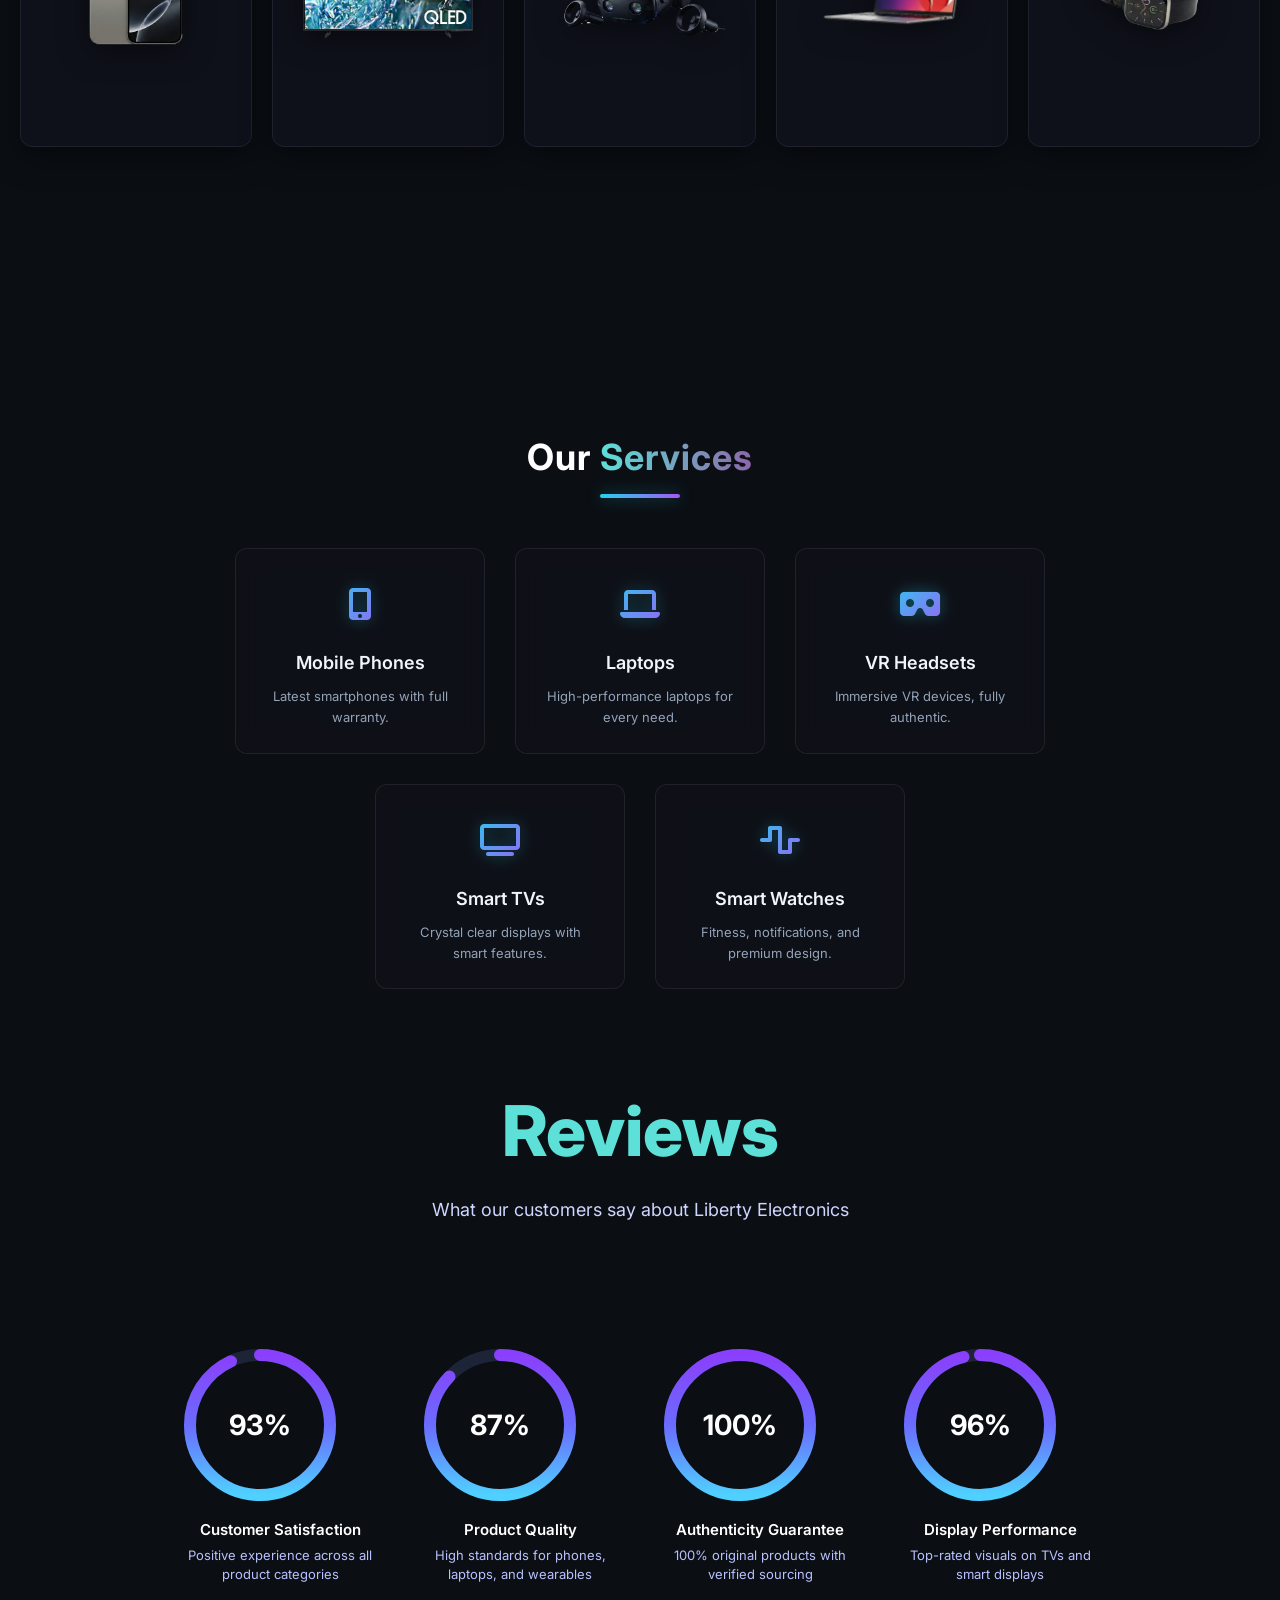
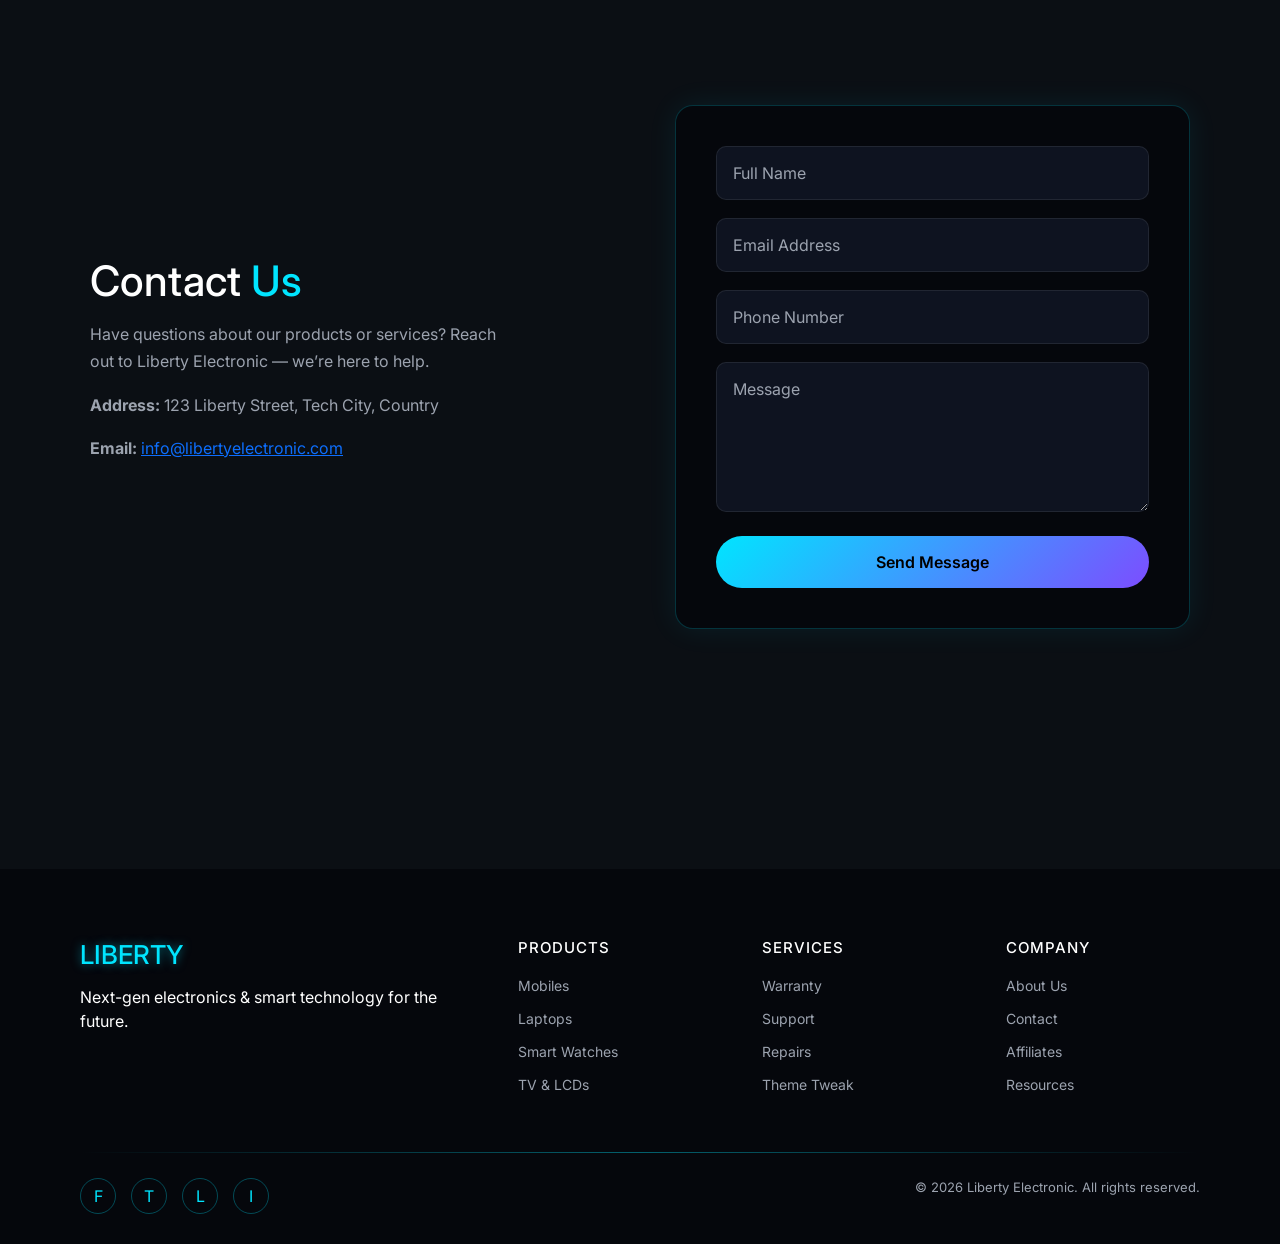
==== commit afac2501: "Refactor SVG styles and attributes in index.html" ====
--- a/index.html
+++ b/index.html
@@ -335,11 +335,11 @@
 
         }
 
-        svg {
-            width: 160px;
-            height: 160px;
-            transform: rotate(-90deg);
-        }
+       .ring-box svg {
+    width: 160px;
+    height: 160px;
+    transform: rotate(-90deg);
+}
 
         .back-ring {
             fill: none;
@@ -976,10 +976,10 @@
                 height: 130px;
             }
 
-            svg {
-                width: 130px;
-                height: 130px;
-            }
+           .ring-box svg {
+    width: 130px;
+    height: 130px;
+}
 
             .show-number {
                 font-size: 22px;
@@ -1176,7 +1176,7 @@
 
     <div class="main-box">
 
-        <svg width="0" height="0">
+       <svg width="0" height="0" style="position:absolute" aria-hidden="true">
             <defs>
                 <linearGradient id="buttonGradient" x1="0%" y1="0%" x2="100%" y2="0%">
                     <stop offset="0%" stop-color="#4fd1ff" />
@@ -1583,11 +1583,12 @@
         }
 
         $(document).ready(function () {
-            runCircle("#ring1", "#show1", 93);
-            runCircle("#ring2", "#show2", 87);
-            runCircle("#ring3", "#show3", 100);
-            runCircle("#ring4", "#show4", 96);
-        });
+    $(".ring-box svg").attr("viewBox", "0 0 160 160");
+    runCircle("#ring1", "#show1", 93);
+    runCircle("#ring2", "#show2", 87);
+    runCircle("#ring3", "#show3", 100);
+    runCircle("#ring4", "#show4", 96);
+});
 
 
 
@@ -1601,4 +1602,4 @@
 
 </body>
 
-</html>+</html>
